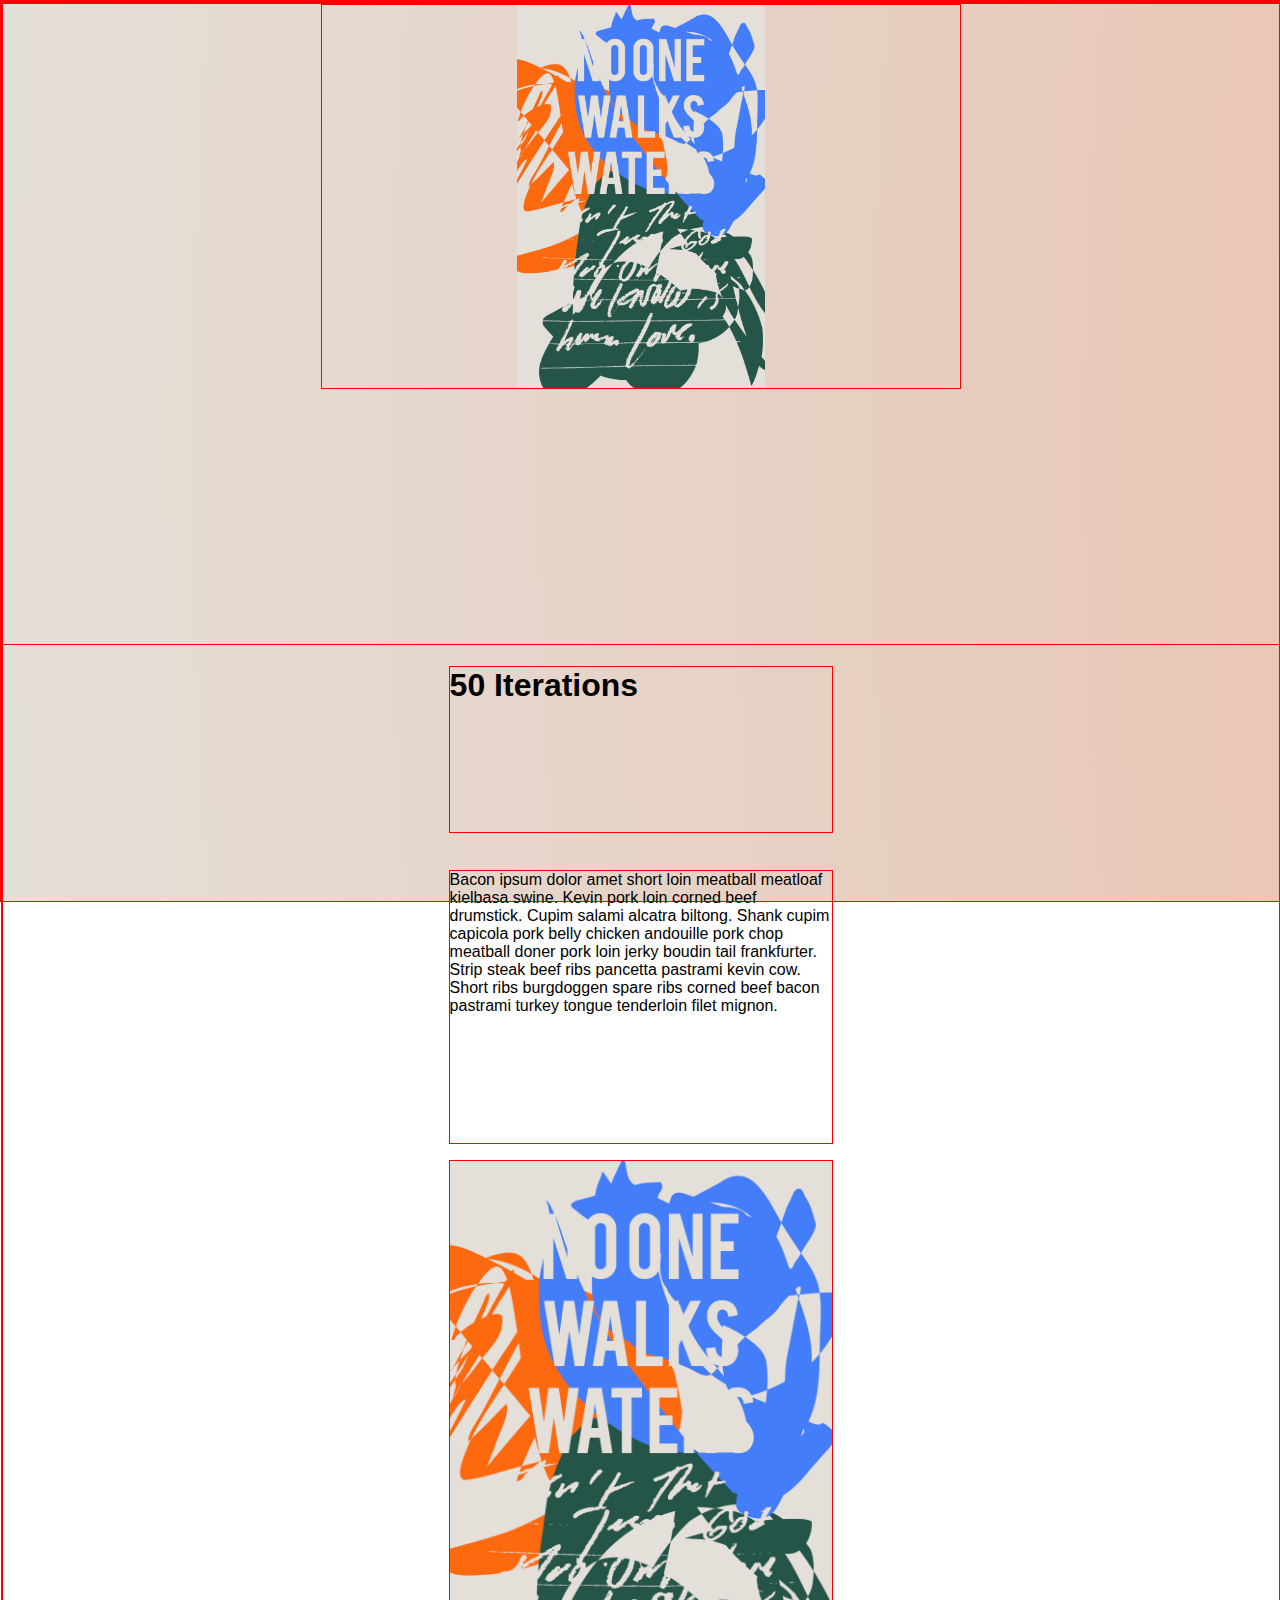
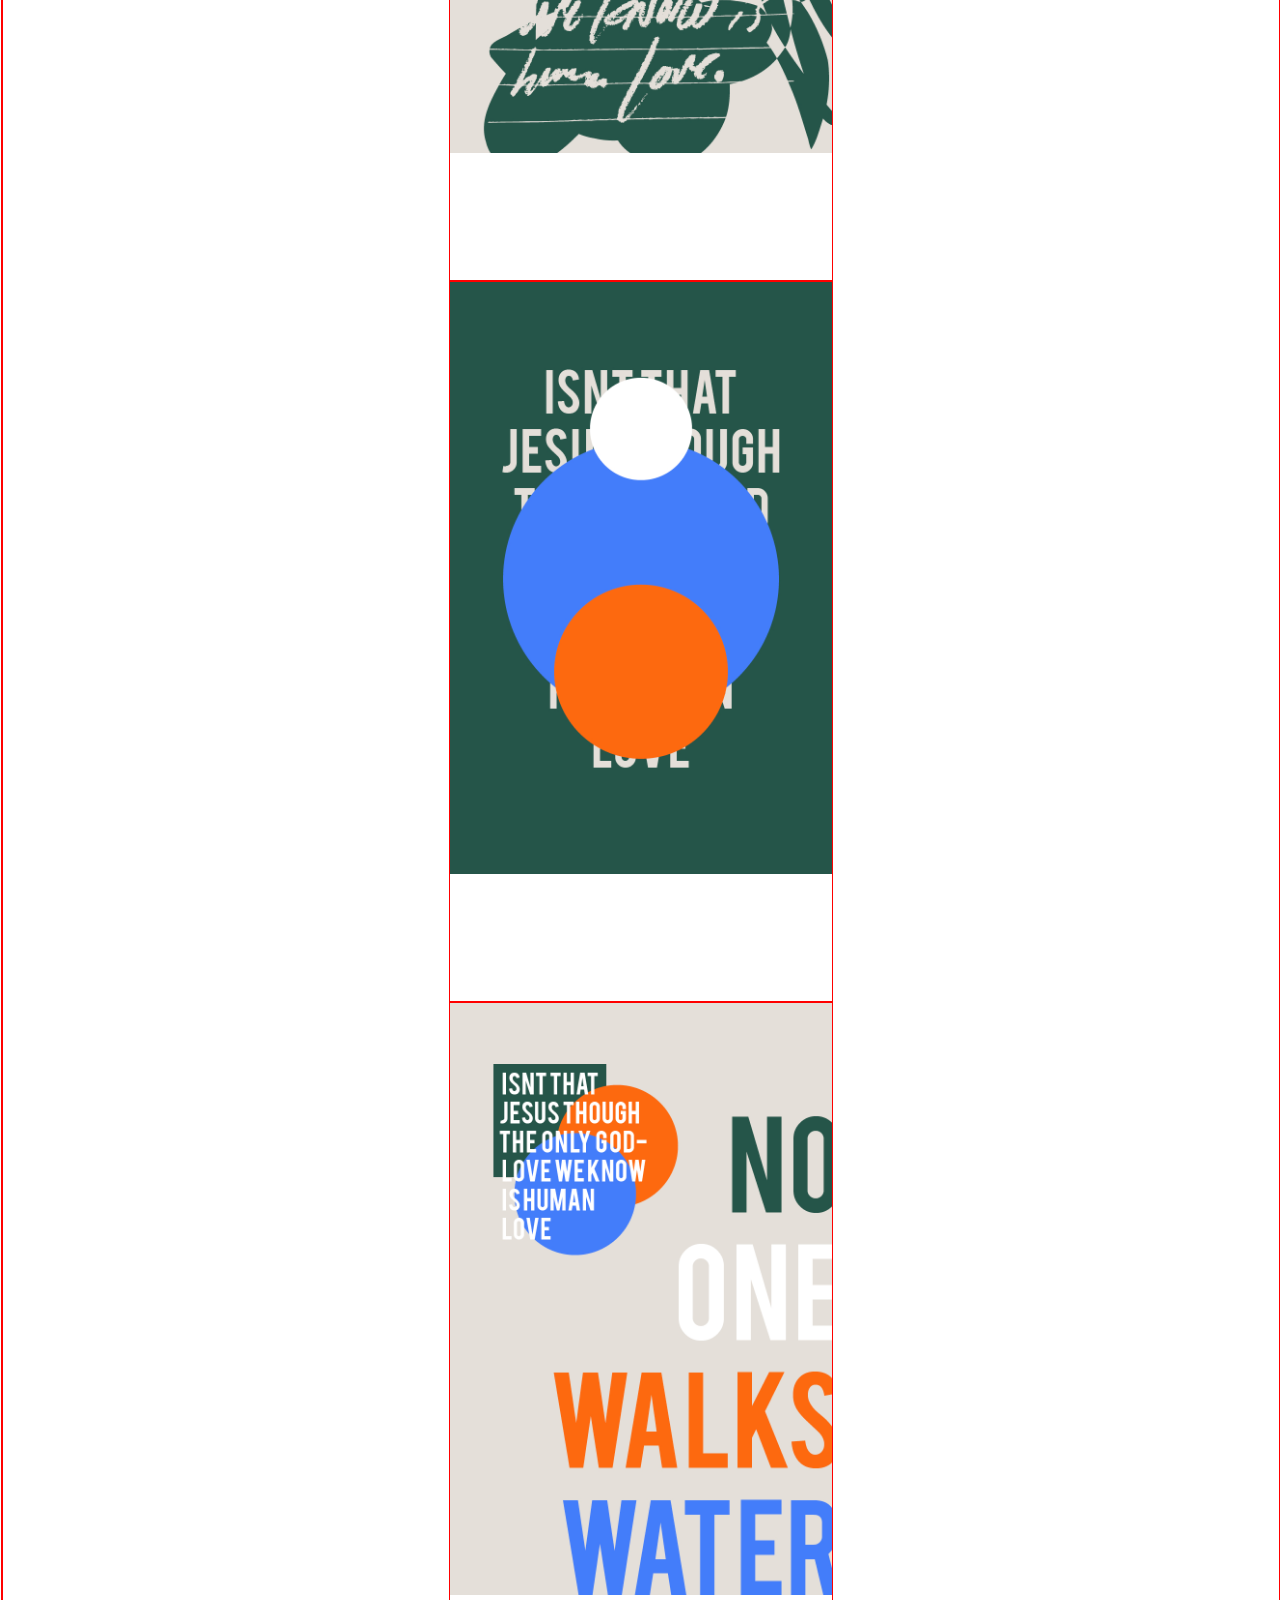
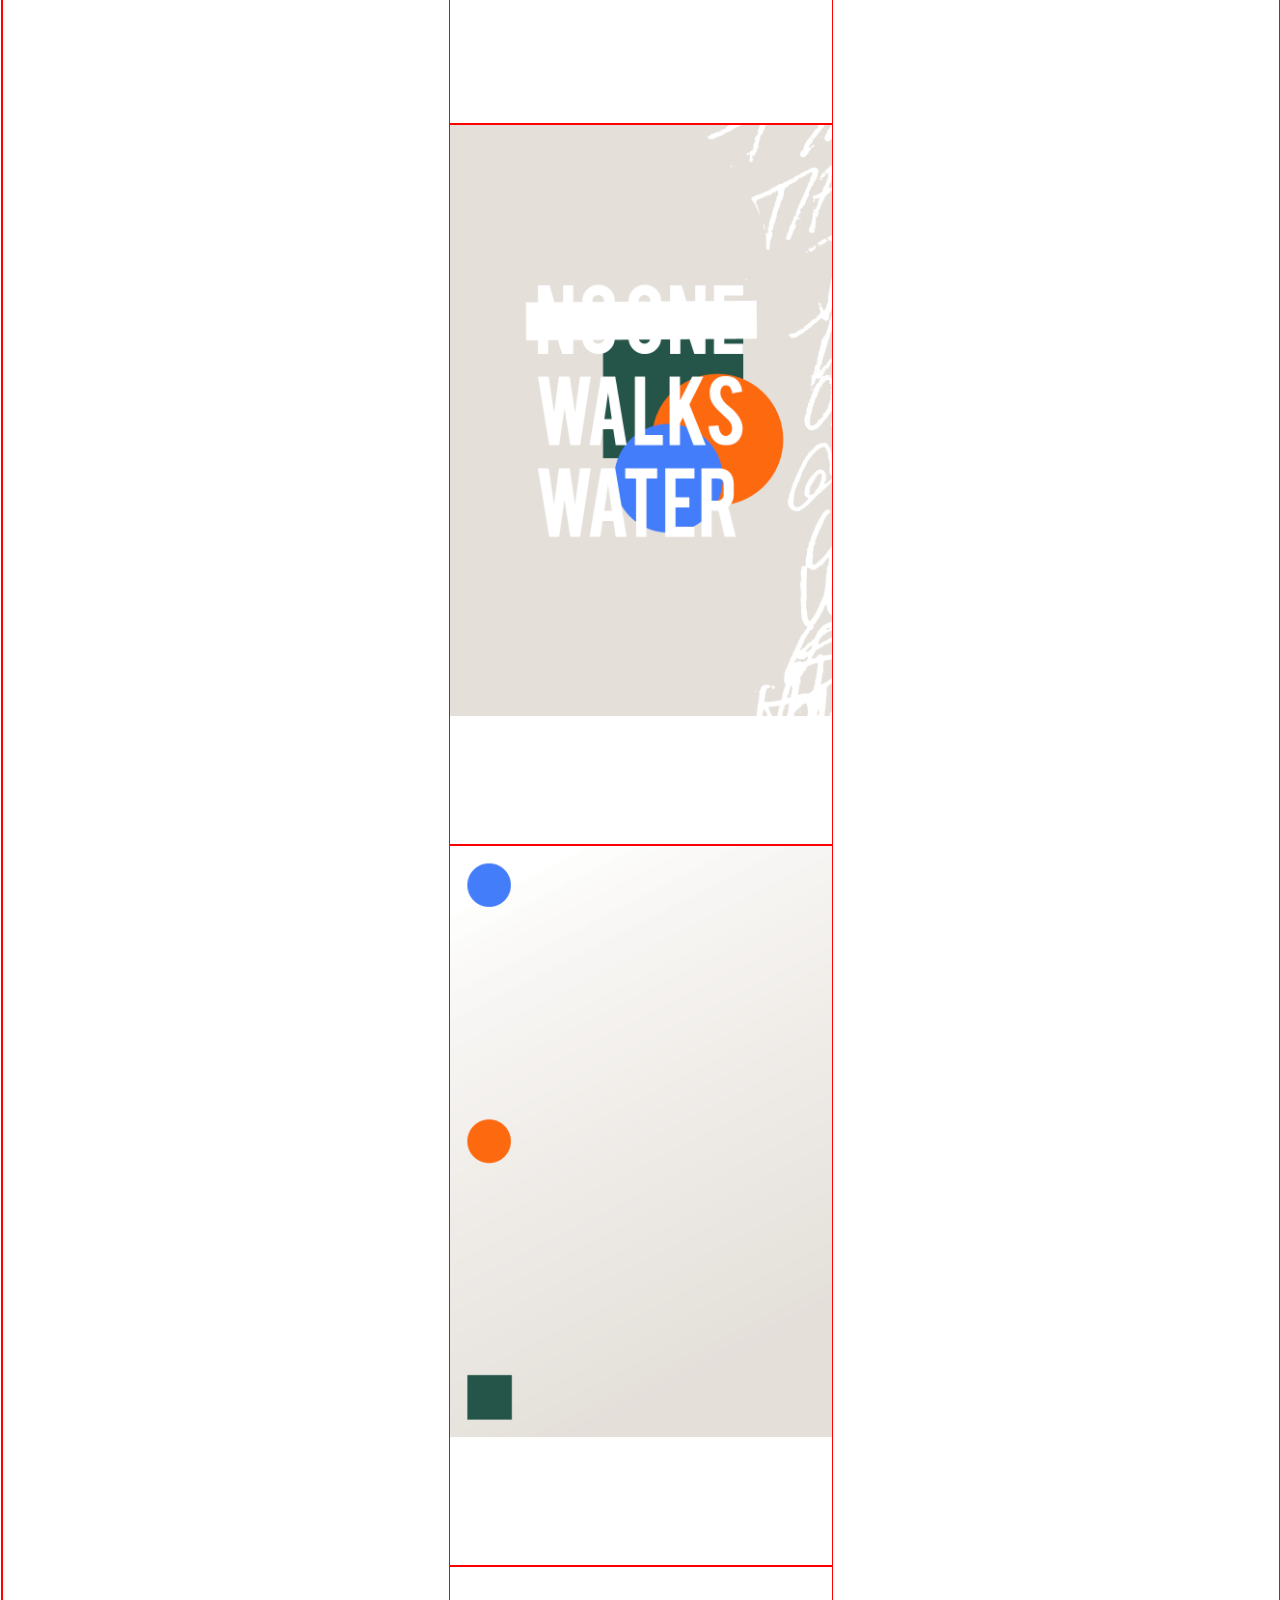
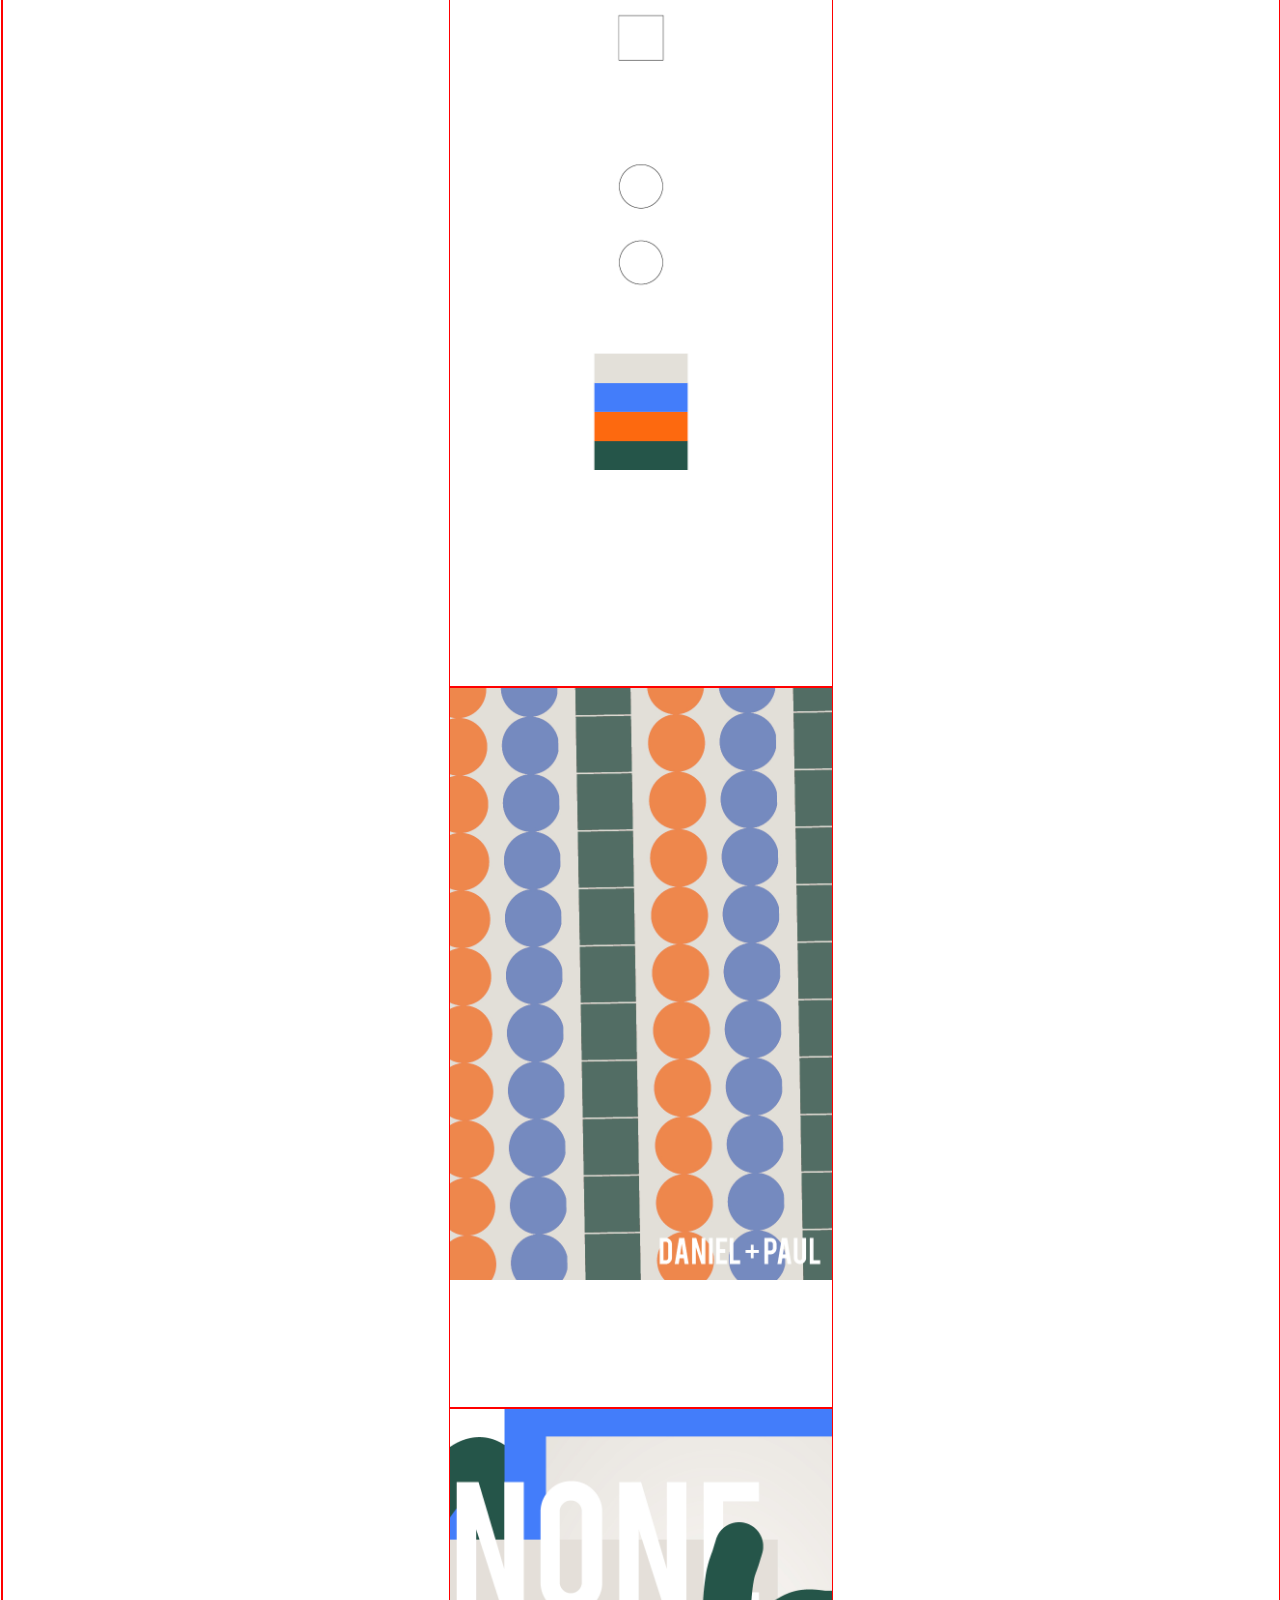
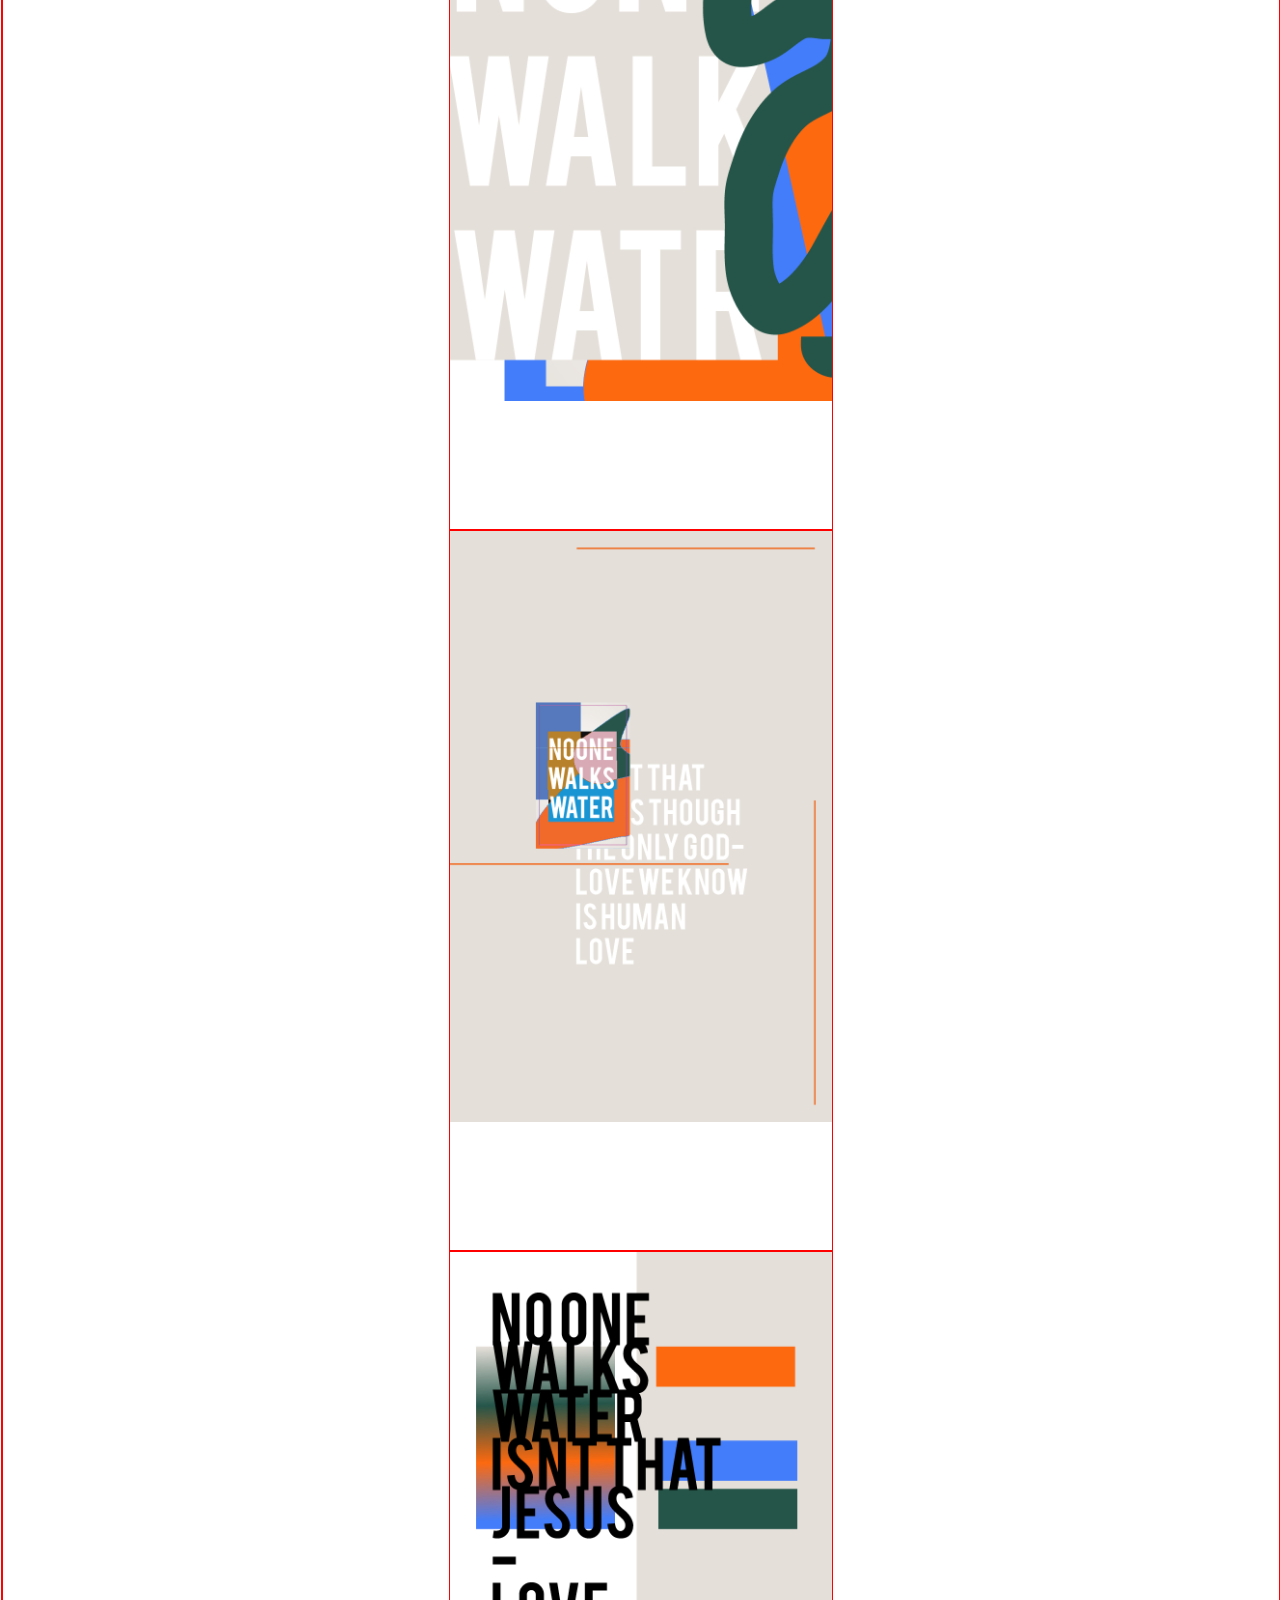
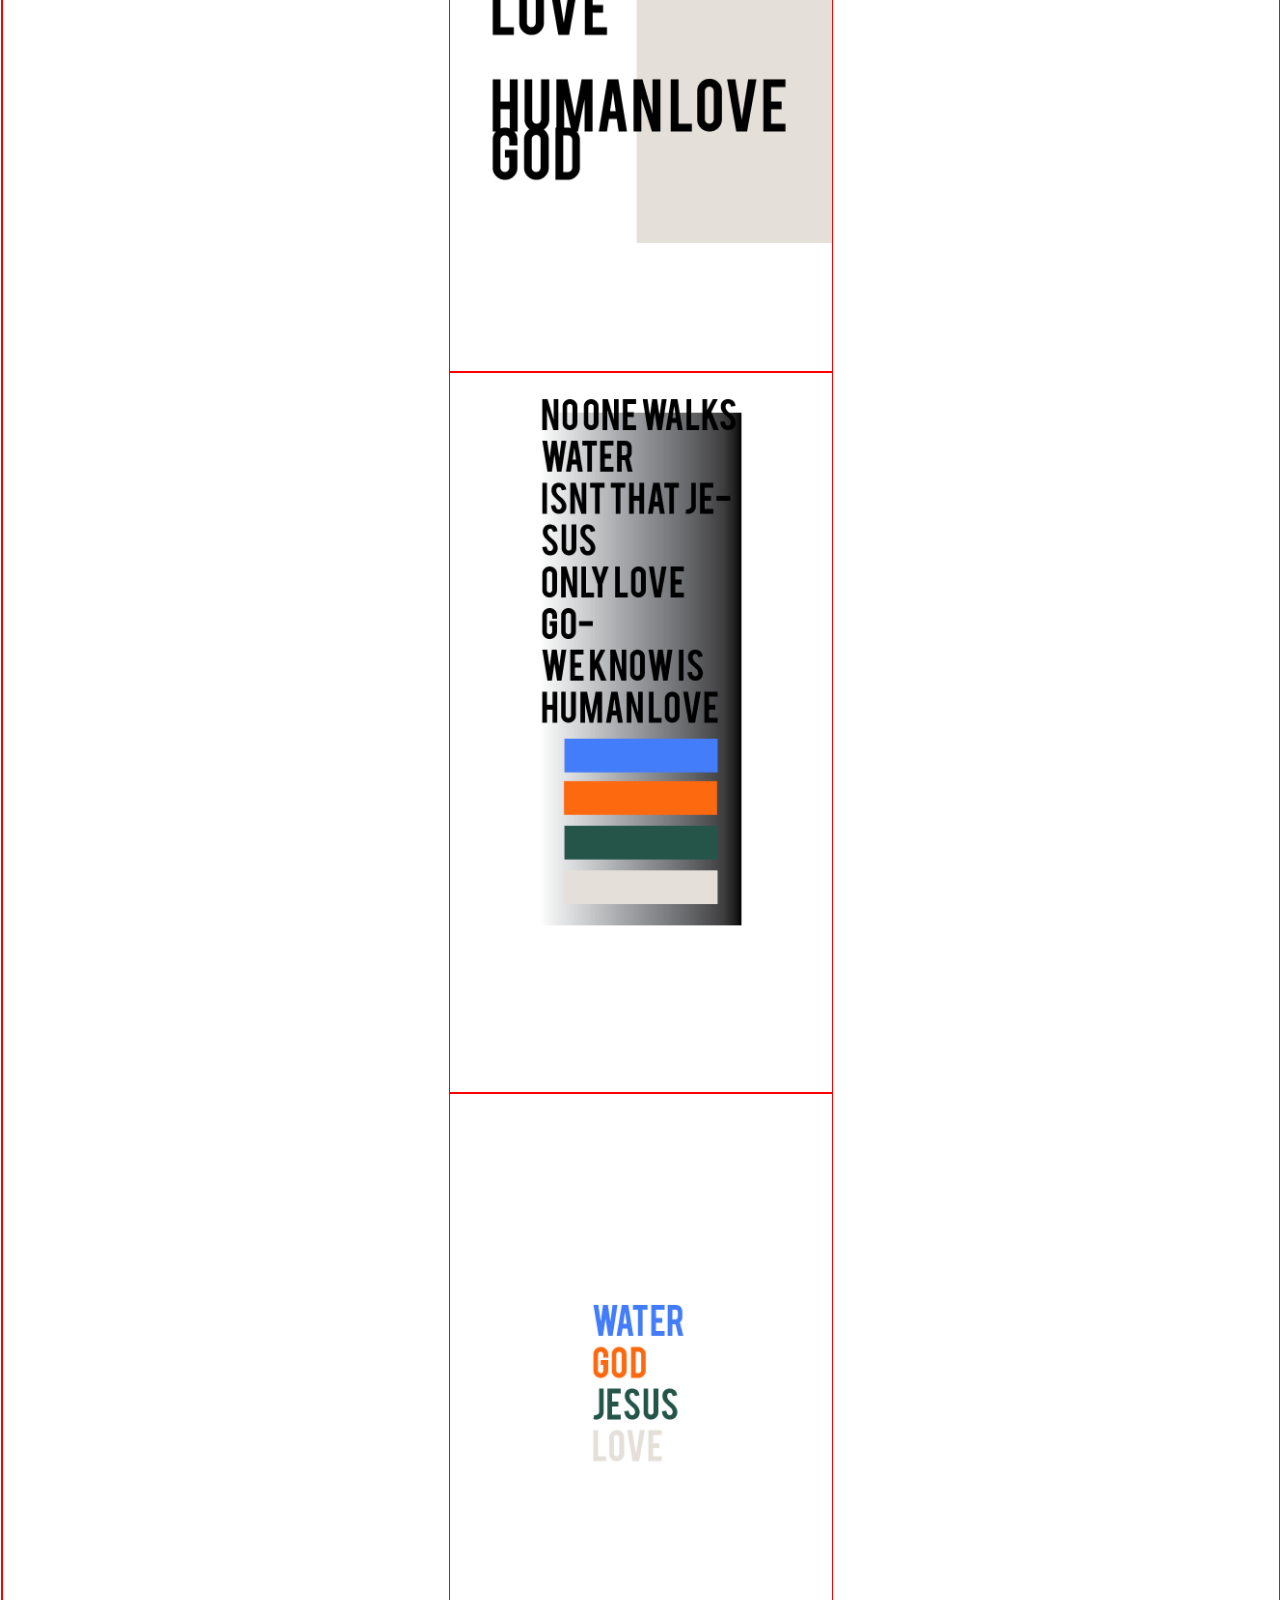
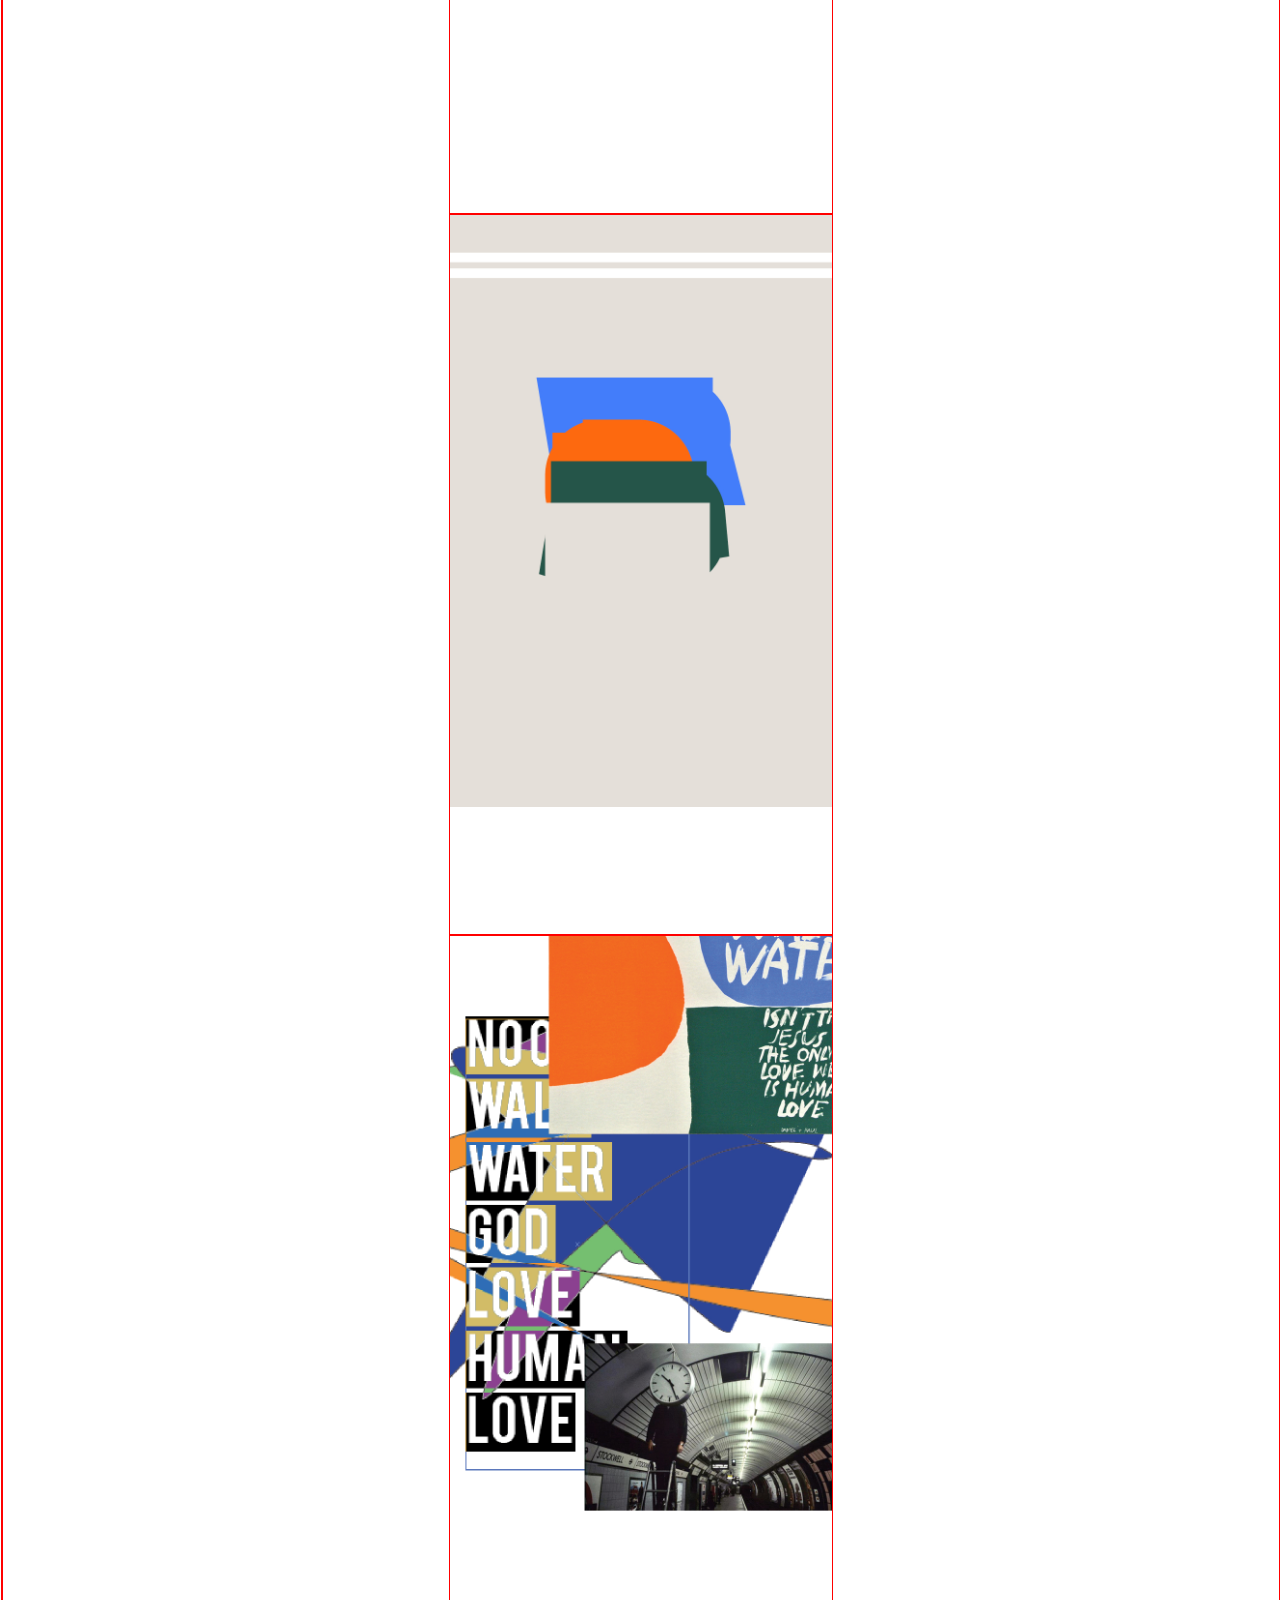
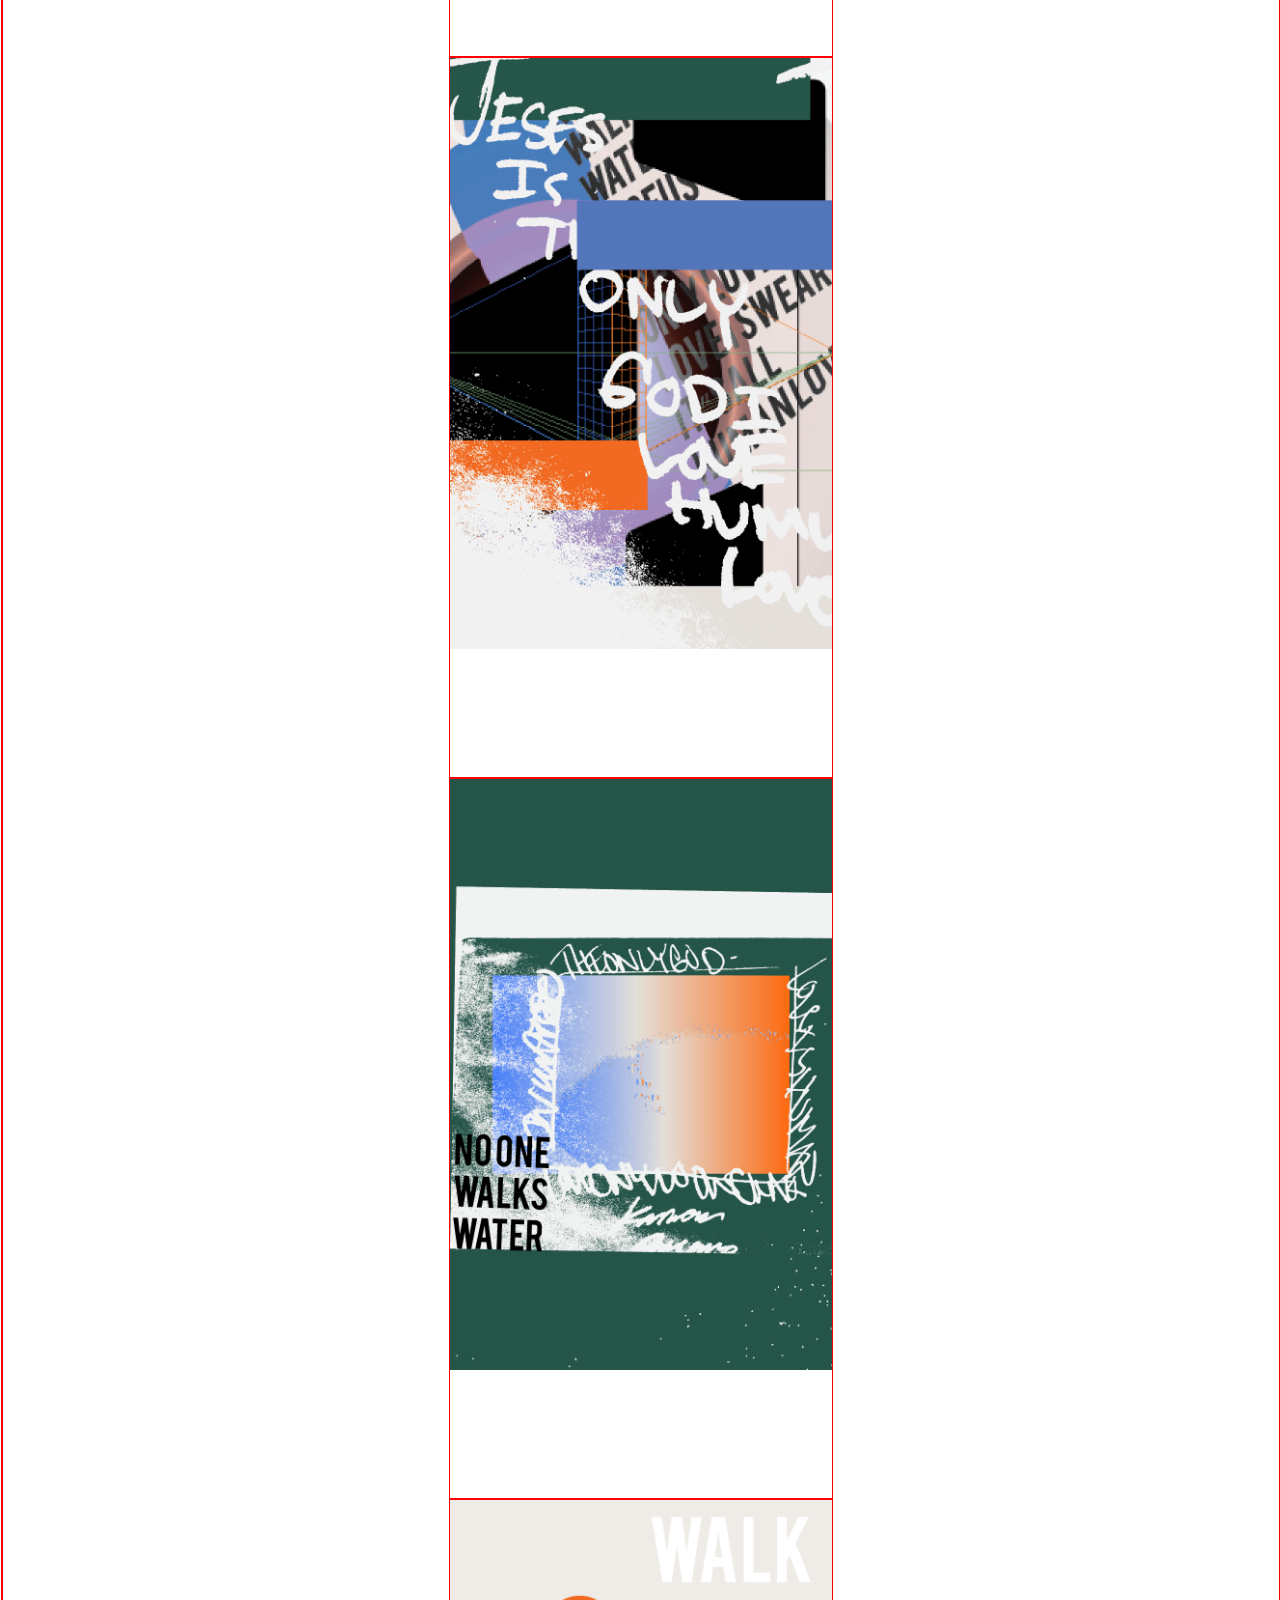
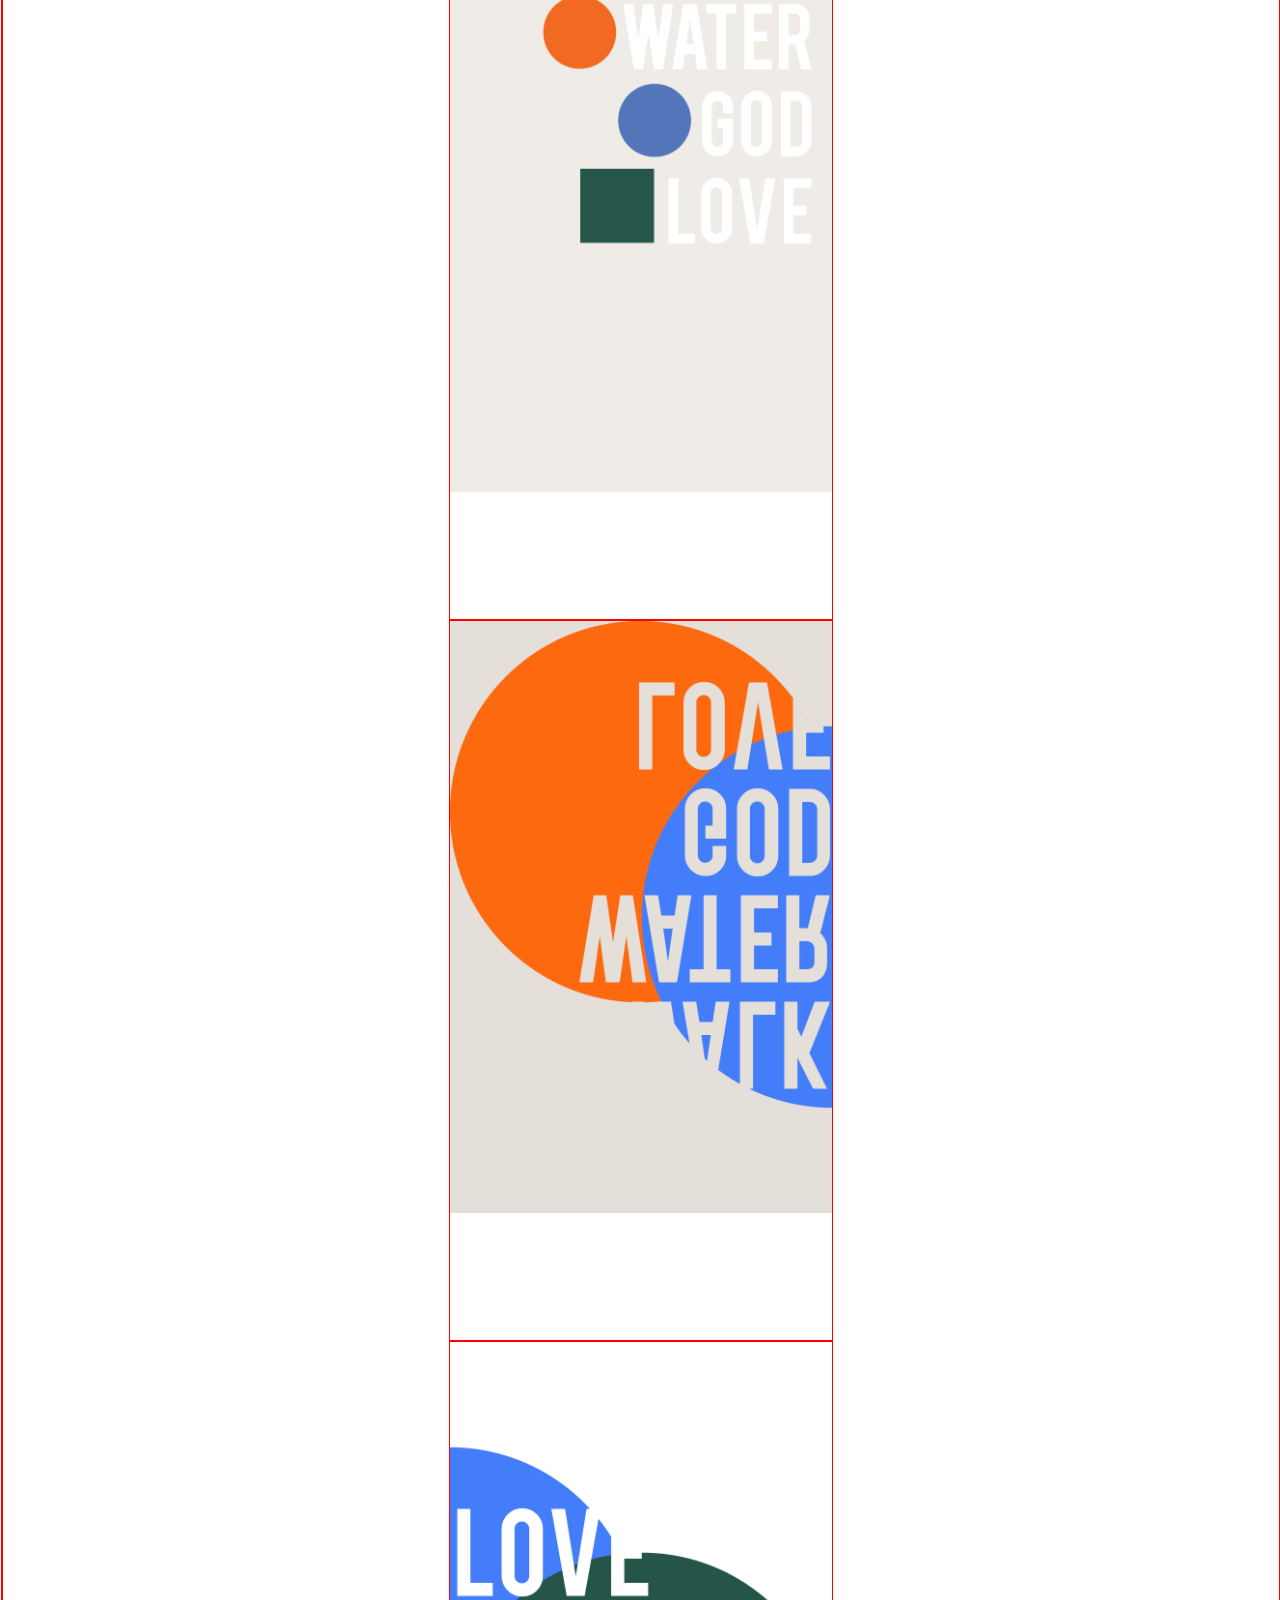
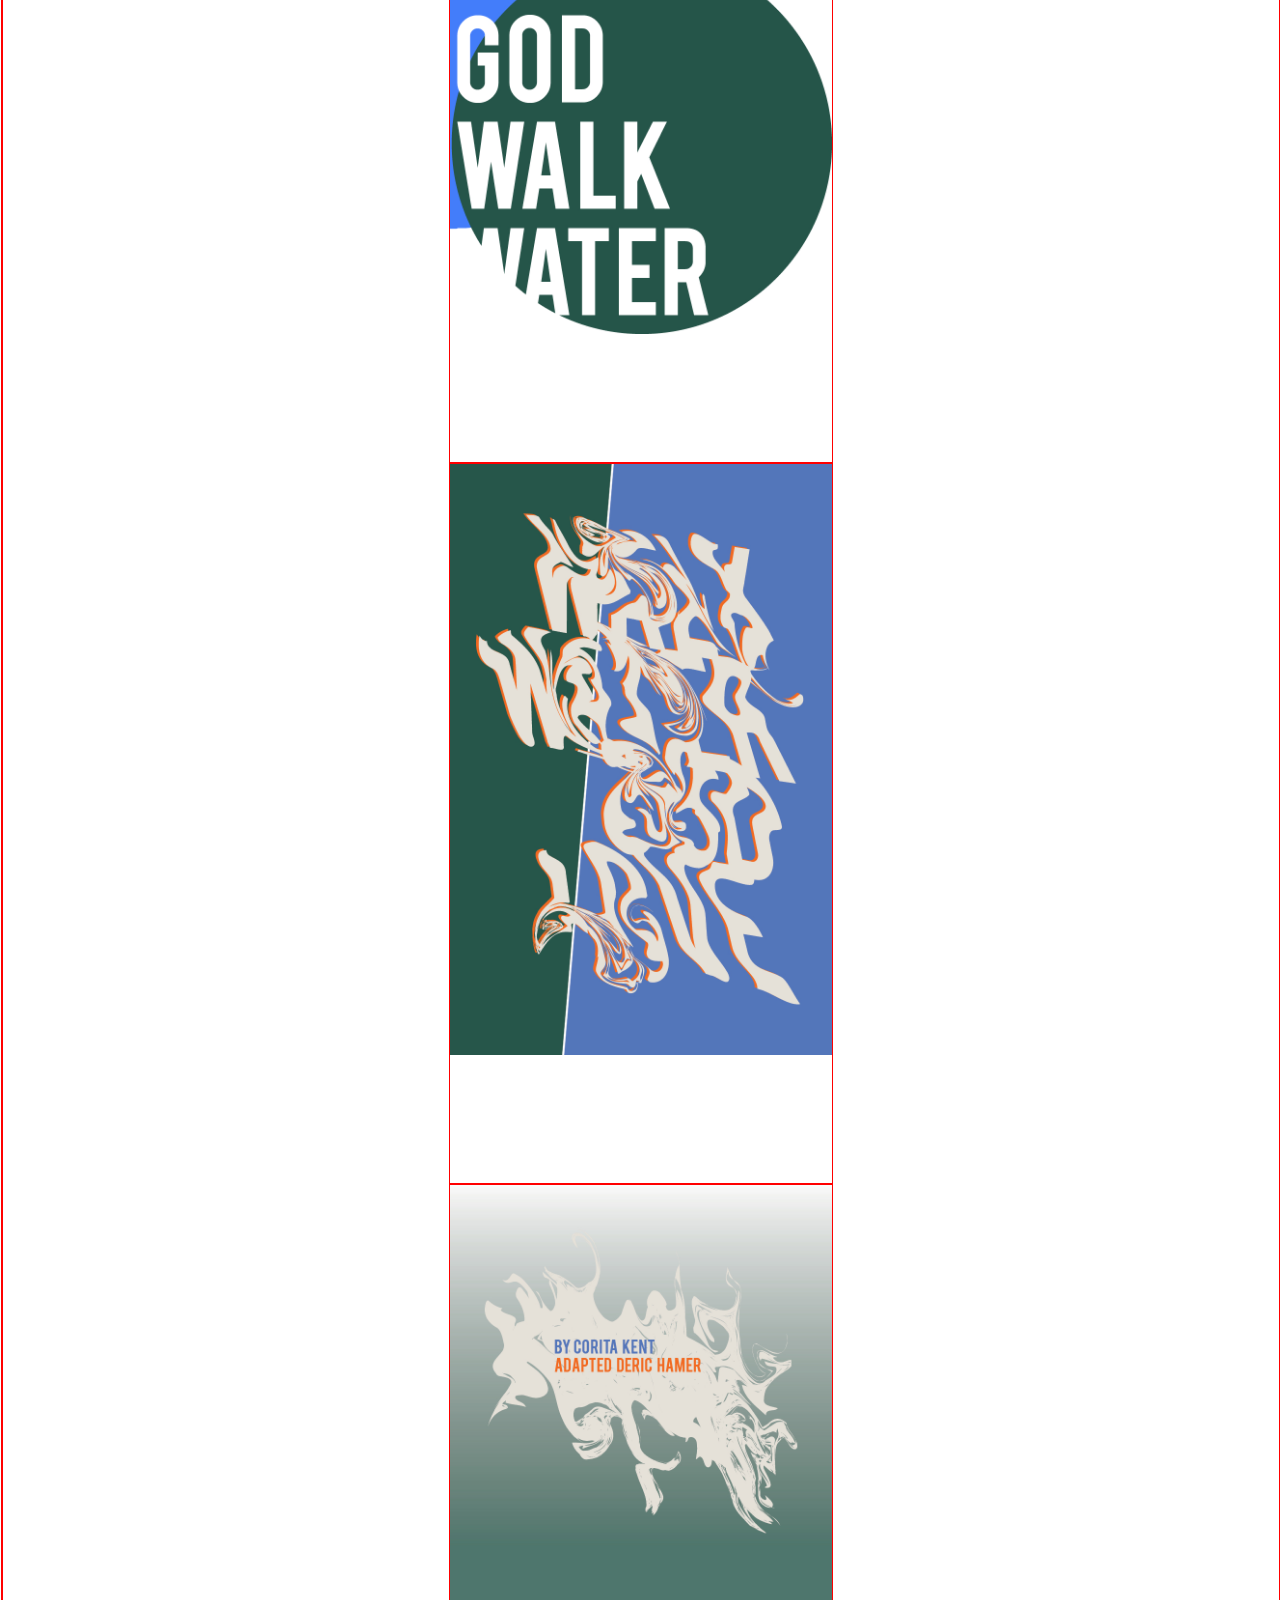
==== 50.html @ 9c858817 "Initial Code" ====
<!DOCTYPE html>
<html>
  <head>
    <meta charset="utf-8">
    <link rel="stylesheet" type="text/css" href="50.css">
    <title>50 Iterations</title>
    <style>
      * { border: 1px solid red; }
    </style>
  </head>
  <body>

    <div id="flex-container">

      <div id="divdivID">
        <div class="flex-item" id="divID"></div>
      </div>

      <h1 class="flex-item"> 50 Iterations </h1>

      <p class="flex-item">
        Bacon ipsum dolor amet short loin meatball meatloaf kielbasa swine.
        Kevin pork loin corned beef drumstick. Cupim salami alcatra biltong.
        Shank cupim capicola pork belly chicken andouille pork chop meatball doner pork loin jerky boudin tail frankfurter.
        Strip steak beef ribs pancetta pastrami kevin cow.
        Short ribs burgdoggen spare ribs corned beef bacon pastrami turkey tongue tenderloin filet mignon.
      </p>

      <img class="flex-item" src="1.jpg">
      <img class="flex-item" src="2.jpg">
      <img class="flex-item" src="3.jpg">
      <img class="flex-item" src="5.jpg">
      <img class="flex-item" src="6.jpg">
      <img class="flex-item" src="7.jpg">
      <img class="flex-item" src="8.jpg">
      <img class="flex-item" src="9.jpg">
      <img class="flex-item" src="10.jpg">
      <img class="flex-item" src="11.jpg">
      <img class="flex-item" src="12.jpg">
      <img class="flex-item" src="13.jpg">
      <img class="flex-item" src="14.jpg">
      <img class="flex-item" src="15.jpg">
      <img class="flex-item" src="16.jpg">
      <img class="flex-item" src="17.jpg">
      <img class="flex-item" src="18.jpg">
      <img class="flex-item" src="19.jpg">
      <img class="flex-item" src="20.jpg">
      <img class="flex-item" src="21.jpg">
      <img class="flex-item" src="22.jpg">
      <img class="flex-item" src="23.jpg">
      <img class="flex-item" src="24.jpg">
      <img class="flex-item" src="25.jpg">
      <img class="flex-item" src="26.jpg">
      <img class="flex-item" src="27.jpg">
      <img class="flex-item" src="28.jpg">
      <img class="flex-item" src="29.jpg">
      <img class="flex-item" src="30.jpg">
      <img class="flex-item" src="31.jpg">
      <img class="flex-item" src="32.jpg">
      <img class="flex-item" src="33.jpg">
      <img class="flex-item" src="34.jpg">
      <img class="flex-item" src="35.jpg">
      <img class="flex-item" src="36.jpg">
      <img class="flex-item" src="37.jpg">
      <img class="flex-item" src="38.jpg">
      <img class="flex-item" src="39.jpg">
      <img class="flex-item" src="40.jpg">
      <img class="flex-item" src="41.jpg">
      <img class="flex-item" src="42.jpg">
      <img class="flex-item" src="43.jpg">
      <img class="flex-item" src="44.jpg">
      <img class="flex-item" src="45.jpg">
      <img class="flex-item" src="46.jpg">
      <img class="flex-item" src="47.jpg">
      <img class="flex-item" src="48.jpg">
      <img class="flex-item" src="49.jpg">
      <img class="flex-item" src="50.jpg">

    </div>

    <script type="text/javascript">
    var imgCount = 3;
        var dir = 'images/';
        var randomCount = Math.round(Math.random() * (imgCount - 1)) + 1;
        var images = new Array
                images[1] = "1.jpg",
                images[2] = "2.jpg",
                images[3] = "3.jpg",
        document.getElementById("divID").style.backgroundImage = "url(" + images[randomCount] + ")";
    </script>

    <!-- <div id="back-top">
    <img id="image" src="1.jpg">
    <img id="image" src="2.jpg">
    <img id="image" src="3.jpg">
    <img id="image" src="5.jpg">
    <img id="image" src="6.jpg">
    <img id="image" src="7.jpg">
    <img id="image" src="8.jpg">
    <img id="image" src="9.jpg">
    <img id="image" src="10.jpg">
    <img id="image" src="11.jpg">
    <img id="image" src="12.jpg">
    <img id="image" src="13.jpg">
    <img id="image" src="14.jpg">
    <img id="image" src="15.jpg">
    <img id="image" src="16.jpg">
    <img id="image" src="17.jpg">
    <img id="image" src="18.jpg">
    <img id="image" src="19.jpg">
    <img id="image" src="20.jpg">
    <img id="image" src="21.jpg">
    <img id="image" src="22.jpg">
    <img id="image" src="23.jpg">
    <img id="image" src="24.jpg">
    <img id="image" src="25.jpg">
    <img id="image" src="26.jpg">
    <img id="image" src="27.jpg">
    <img id="image" src="28.jpg">
    <img id="image" src="29.jpg">
    <img id="image" src="30.jpg">
    <img id="image" src="31.jpg">
    <img id="image" src="32.jpg">
    <img id="image" src="33.jpg">
    <img id="image" src="34.jpg">
    <img id="image" src="35.jpg">
    <img id="image" src="36.jpg">
    <img id="image" src="37.jpg">
    <img id="image" src="38.jpg">
    <img id="image" src="39.jpg">
    <img id="image" src="40.jpg">
    <img id="image" src="41.jpg">
    <img id="image" src="42.jpg">
    <img id="image" src="43.jpg">
    <img id="image" src="44.jpg">
    <img id="image" src="45.jpg">
    <img id="image" src="46.jpg">
    <img id="image" src="47.jpg">
    <img id="image" src="48.jpg">
    <img id="image" src="49.jpg">
    <img id="image" src="50.jpg">
    </div> -->

  </body>
---- 50.css ----
body {
  font-family: "Arial","Helvetica",sans-serif;
  margin: 0 auto;
  background: radial-gradient(circle, rgb(251,105,39), rgb(228,223,217));
  background-size: 1000%;
  background-repeat: no-repeat;
}

html {
  width: 100%;
  height: 100%;
}

img {
  max-width: 100%;
}

#flex-container {
  display: flex;
  flex-direction: column;
  justify-content: center;
  align-items: center;
}

.flex-item {
  display: block;
  width:30%;
  height:30%;
  padding-bottom: 10%;
}

#divdivID {
  width: 100%;
  height: 100%;
  padding: 0 0 20% 0;
  background: url("corita.gif");
  background-size: contain;
  background-repeat: repeat;
}

#divID {
  display: block;
  width: 50%;
  padding: 30% 0 0 0;
  margin: 0 auto;
  background-repeat: no-repeat;
  background-position: center;
  background-size: contain;
  margin: 0 auto;
}

h1 {
  font-weight: bold;
}

/*
#image {
  display: block;
  max-width:30%;
  max-height:30%;
  margin-top: 2%;
  margin-bottom: -2%;
  margin-left: auto;
  margin-right: auto;
  padding-bottom: 10%;
  box-shadow: 5px 5px #000000;
}

img {
  max-width:20%;
  max-height:20%;
  margin-top: 2%;
  margin-bottom: -2%;
  margin-left: auto;
  margin-right: auto;
  padding-bottom: 10%;
}
*/
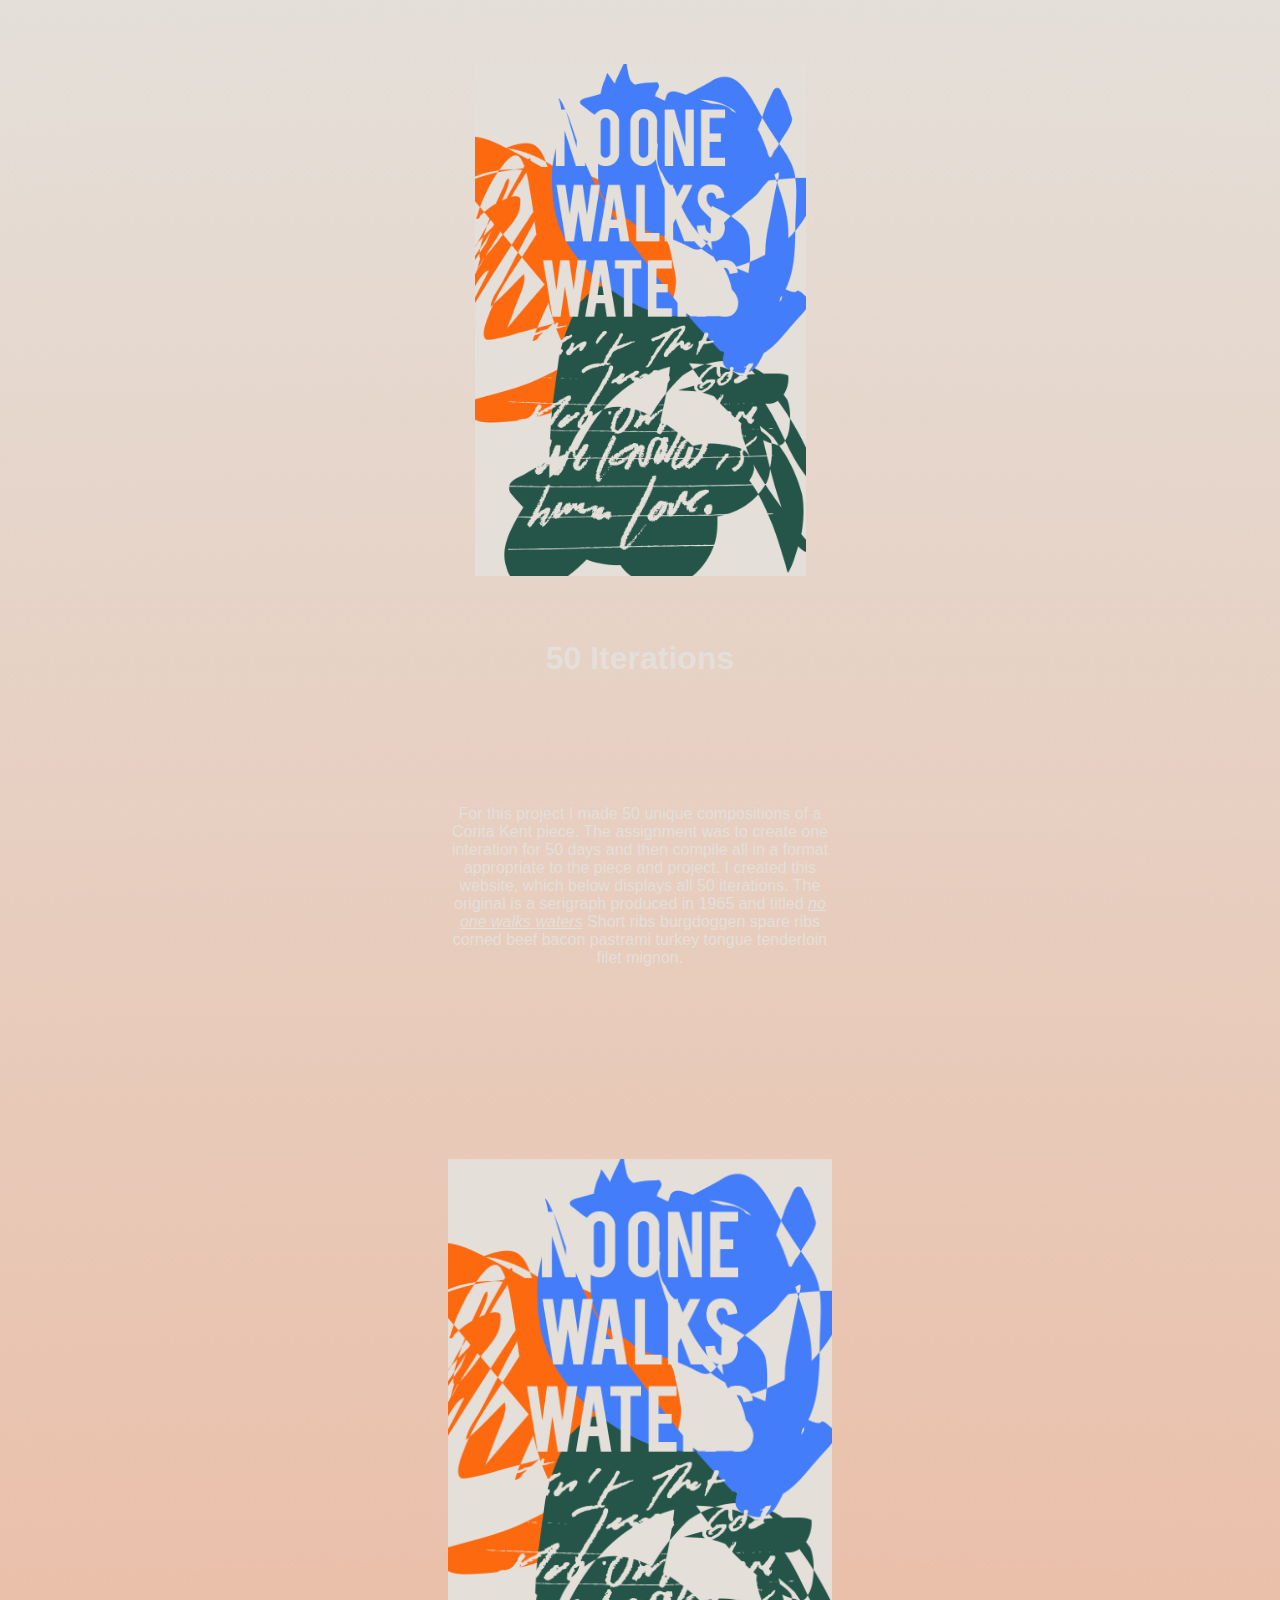
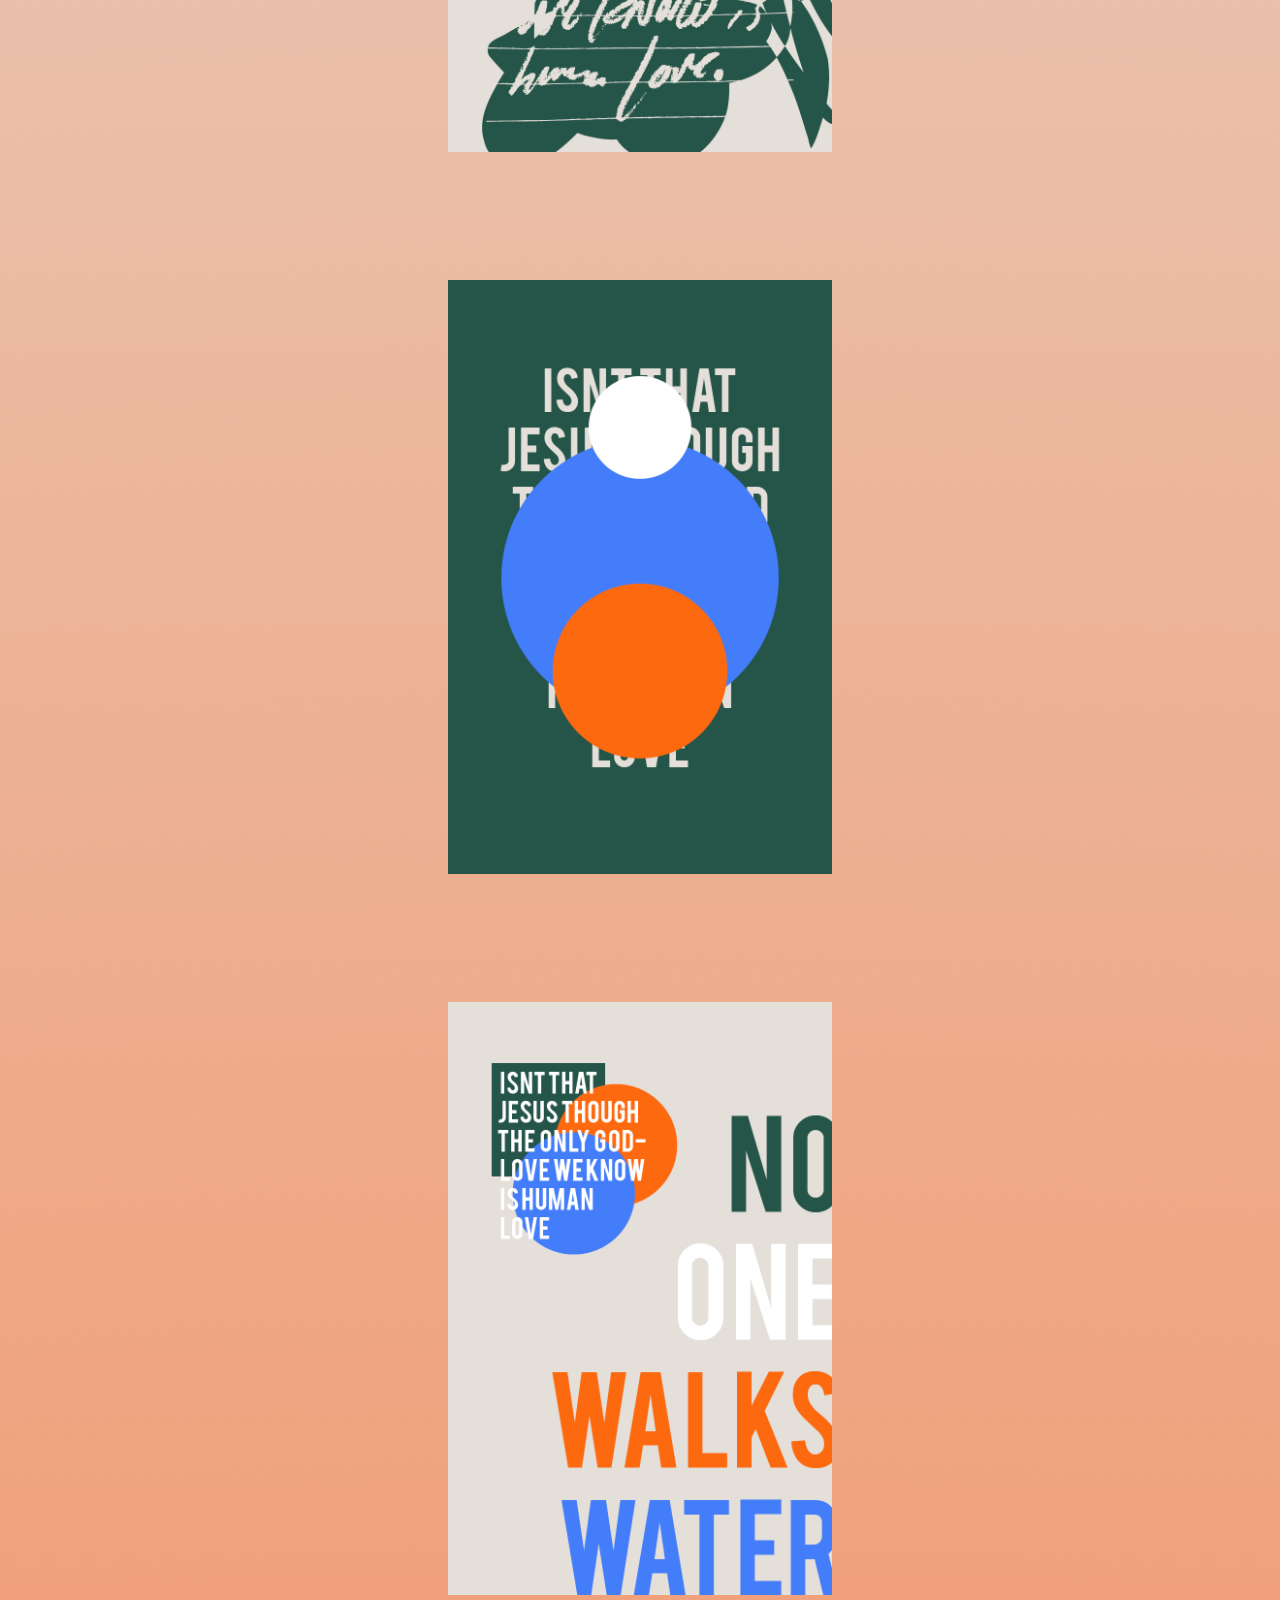
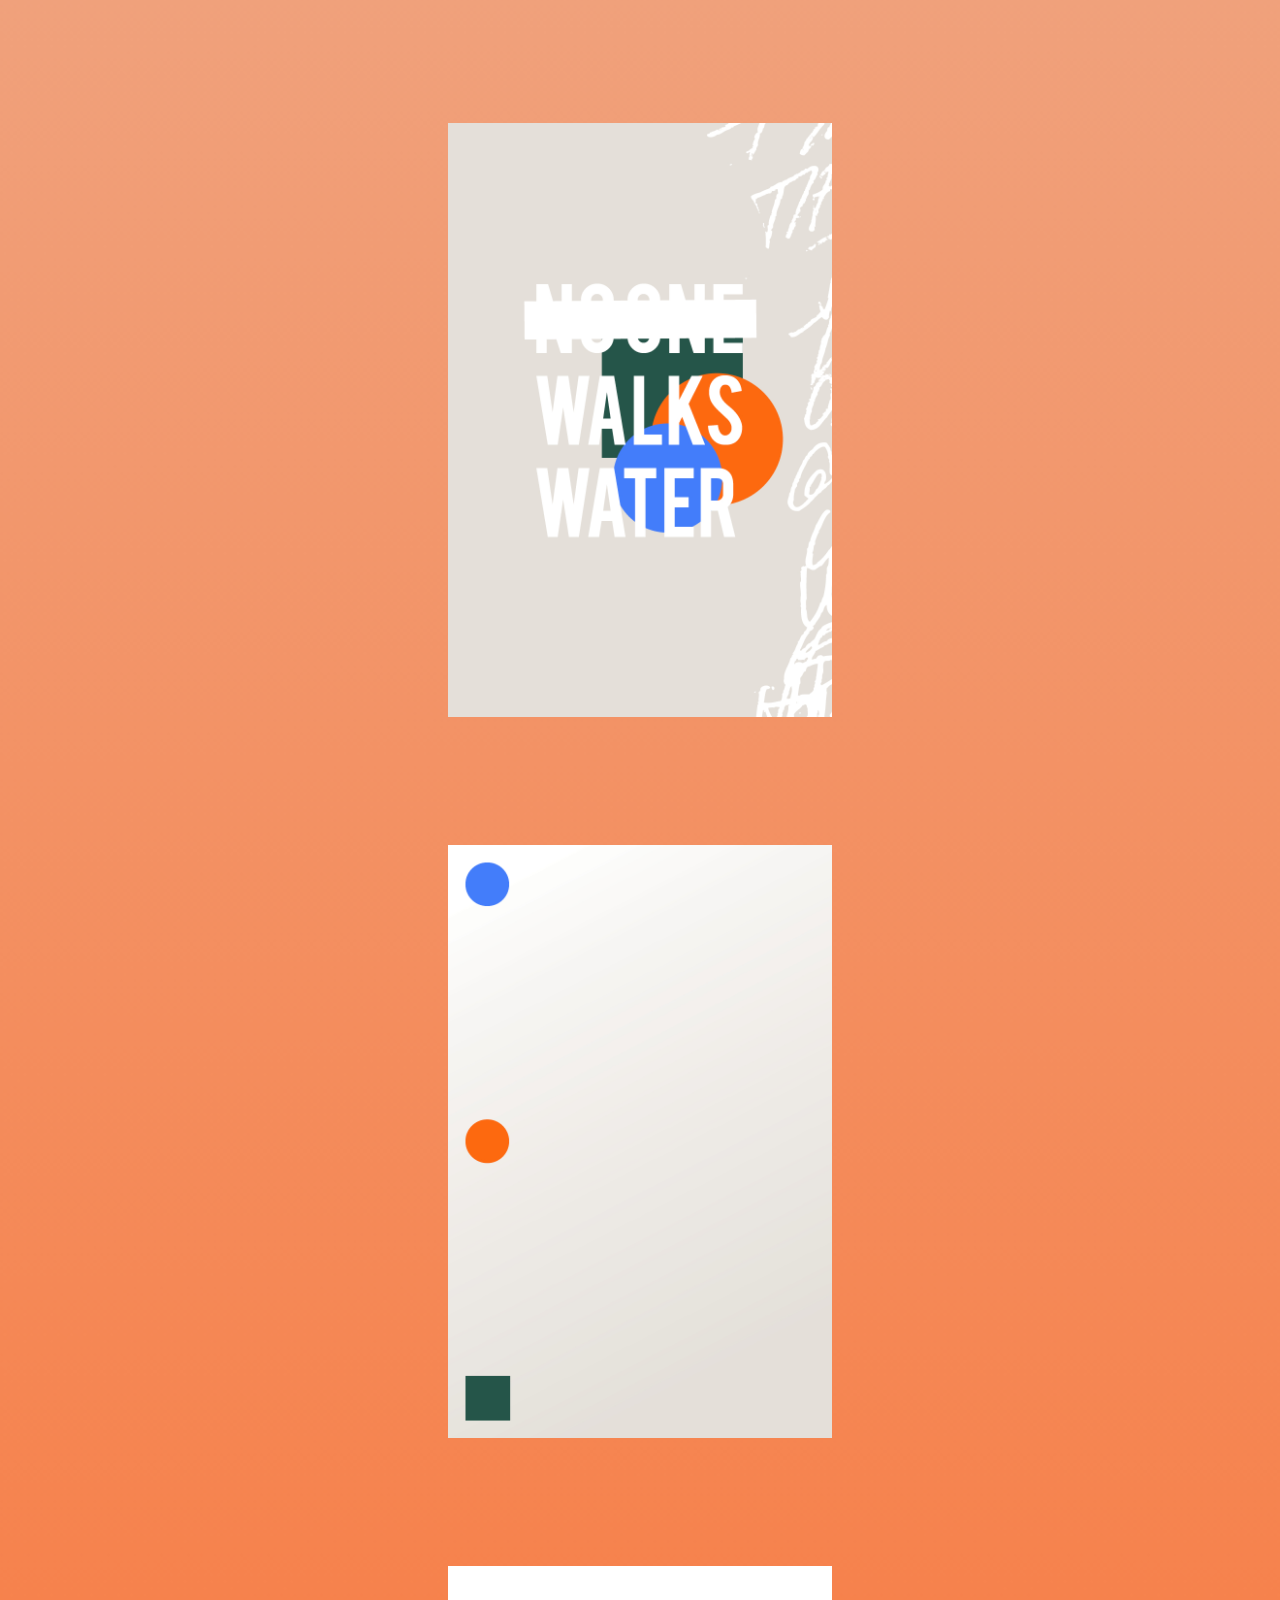
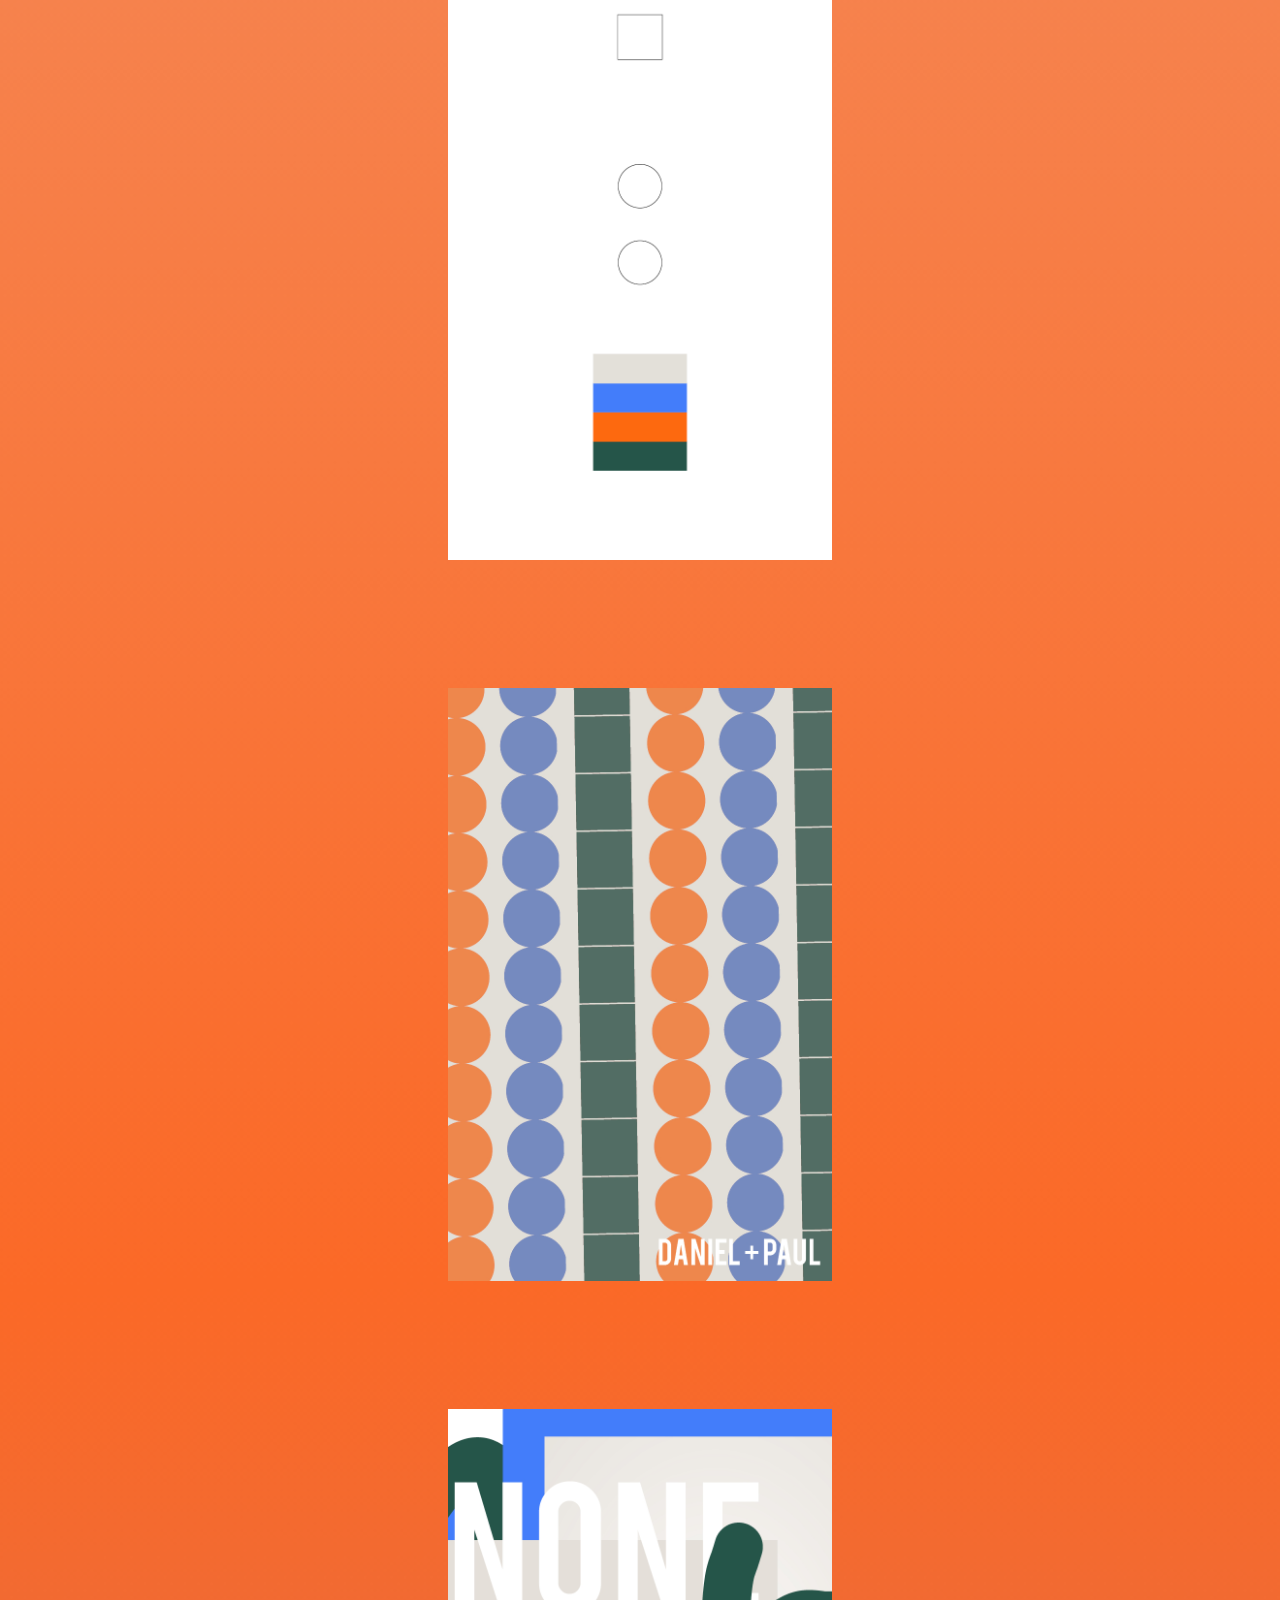
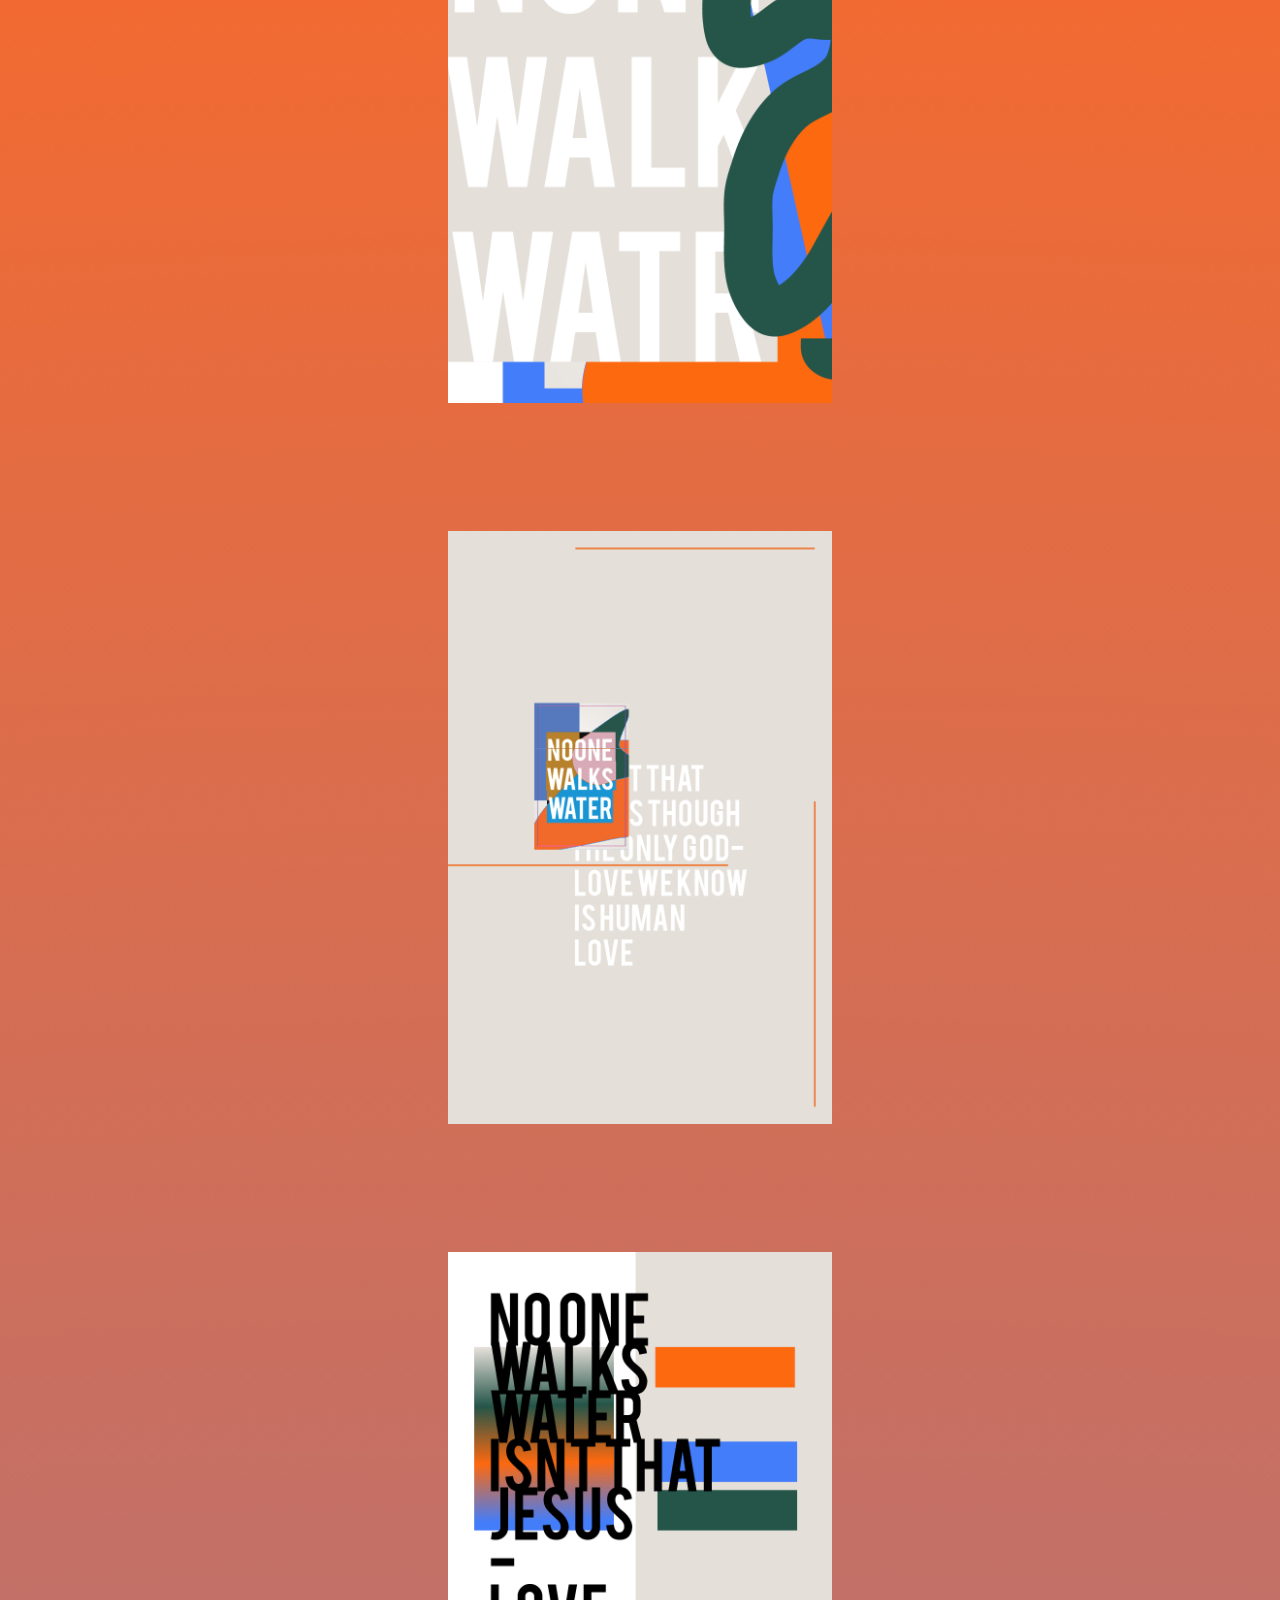
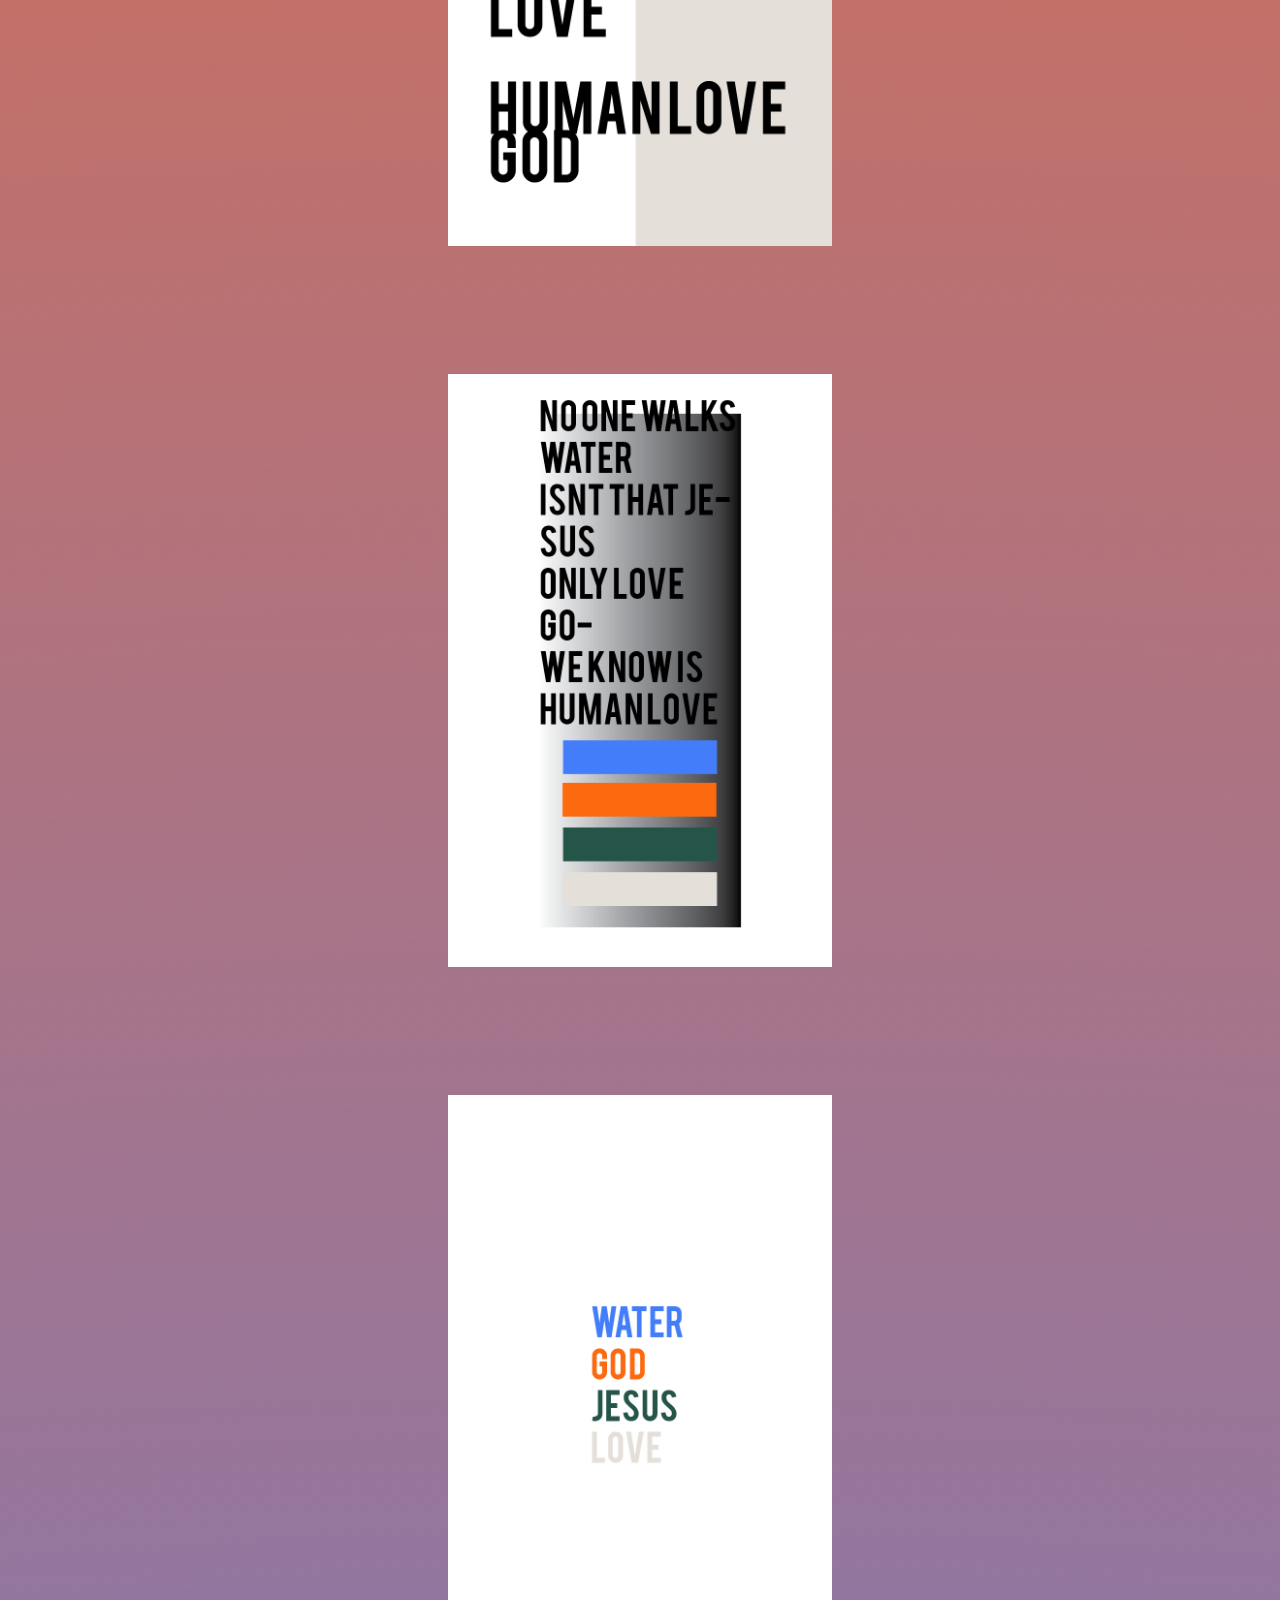
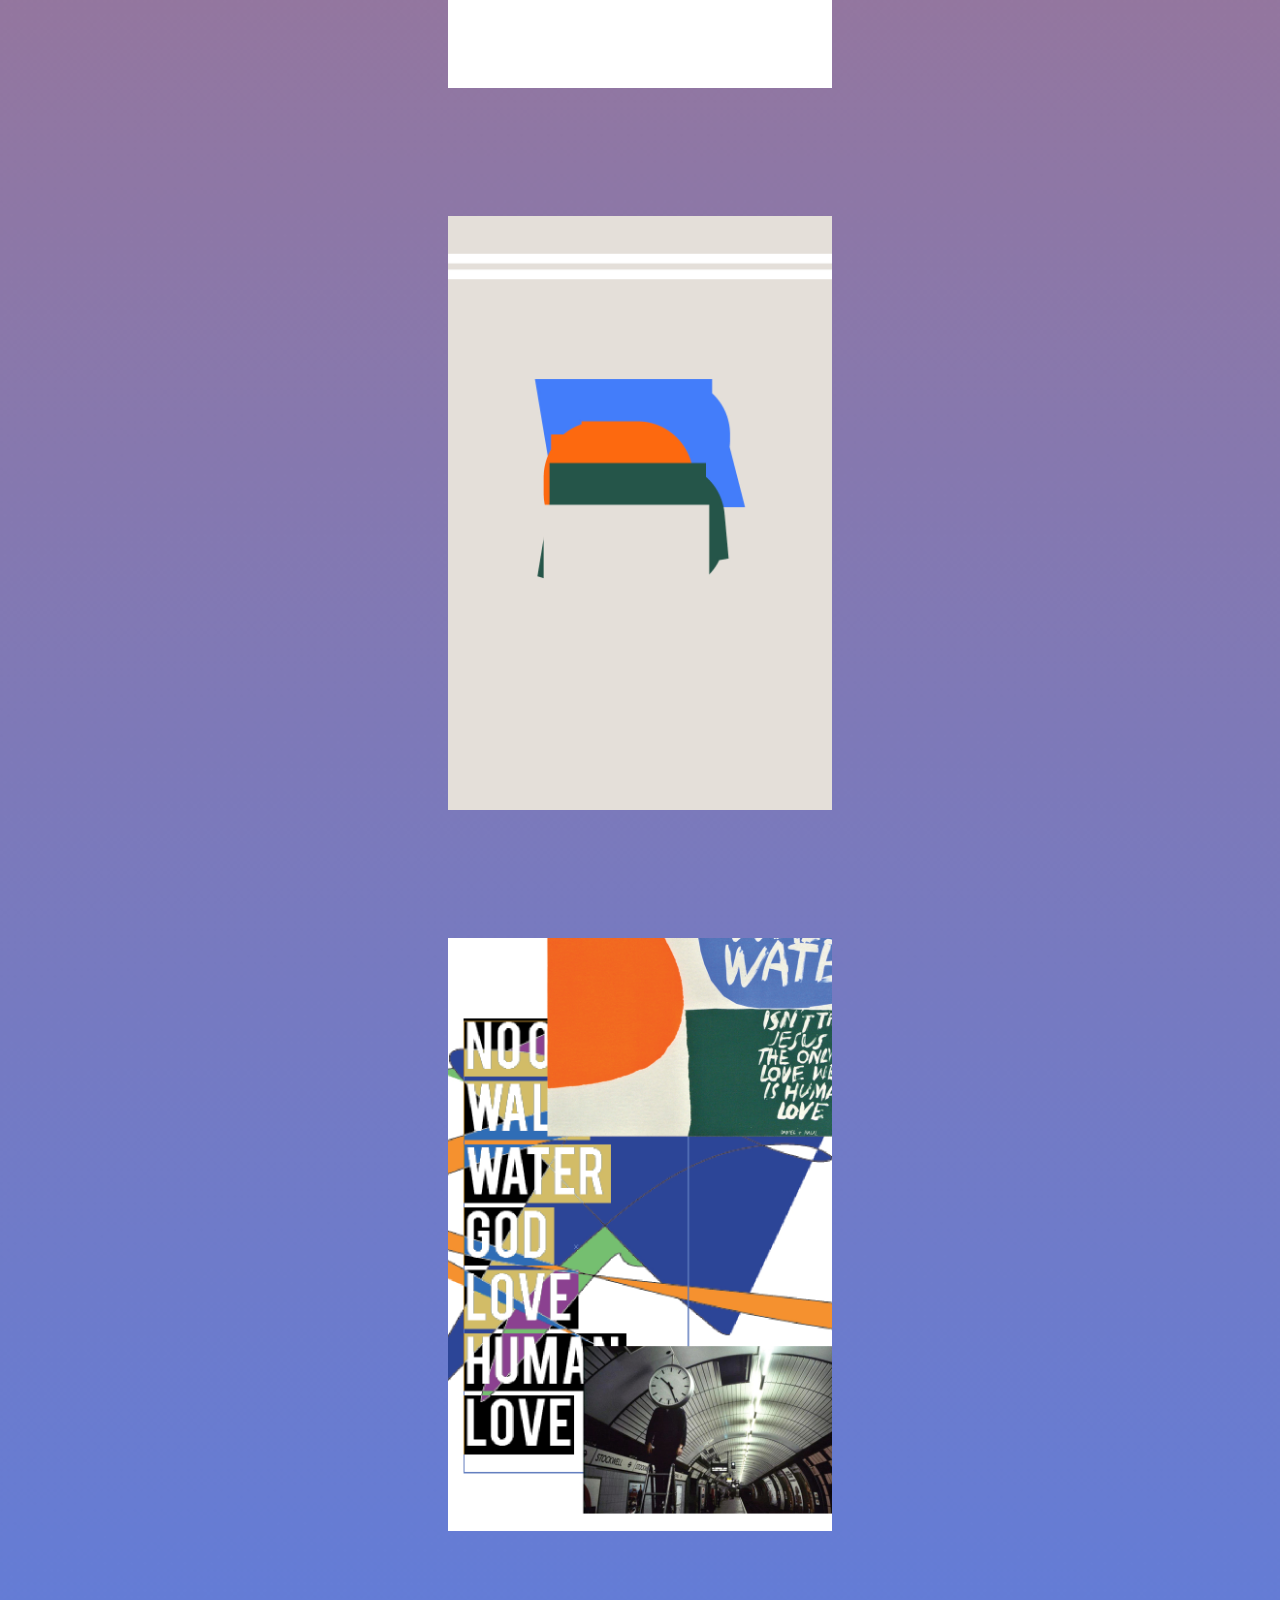
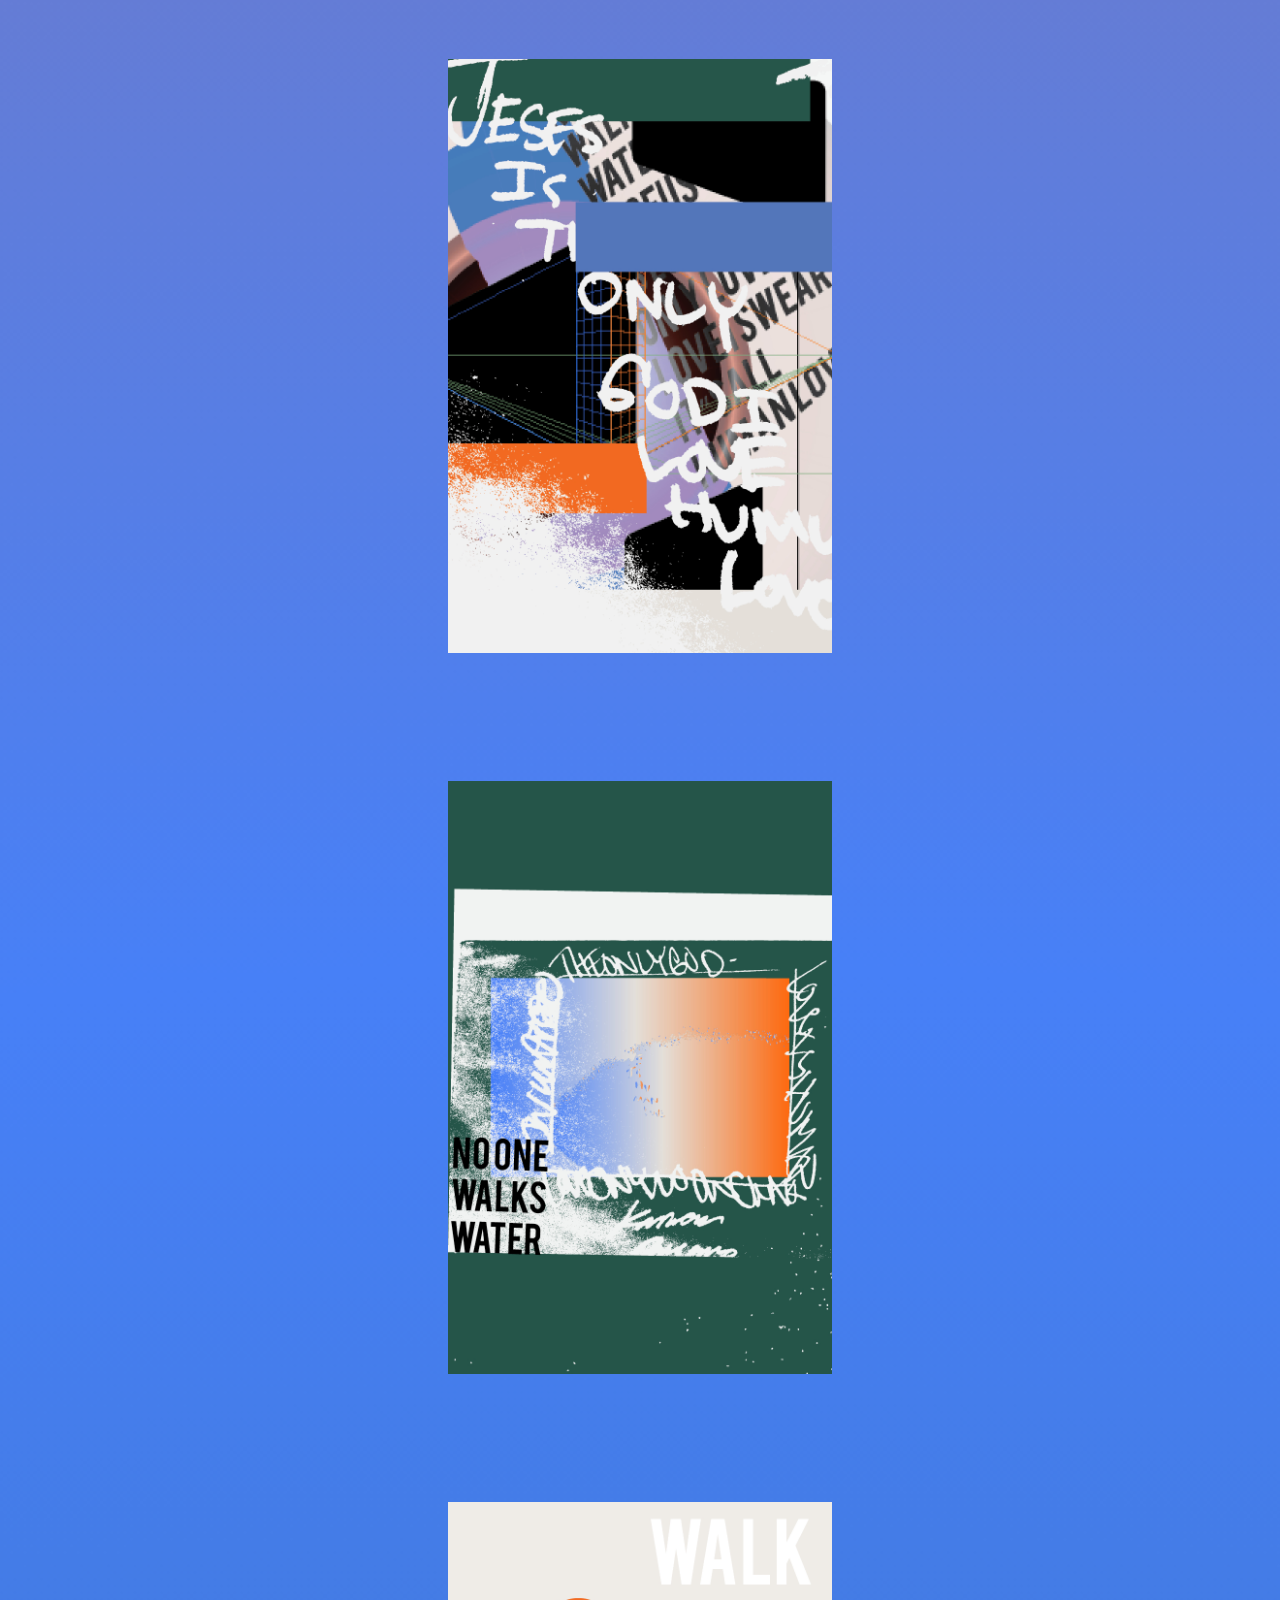
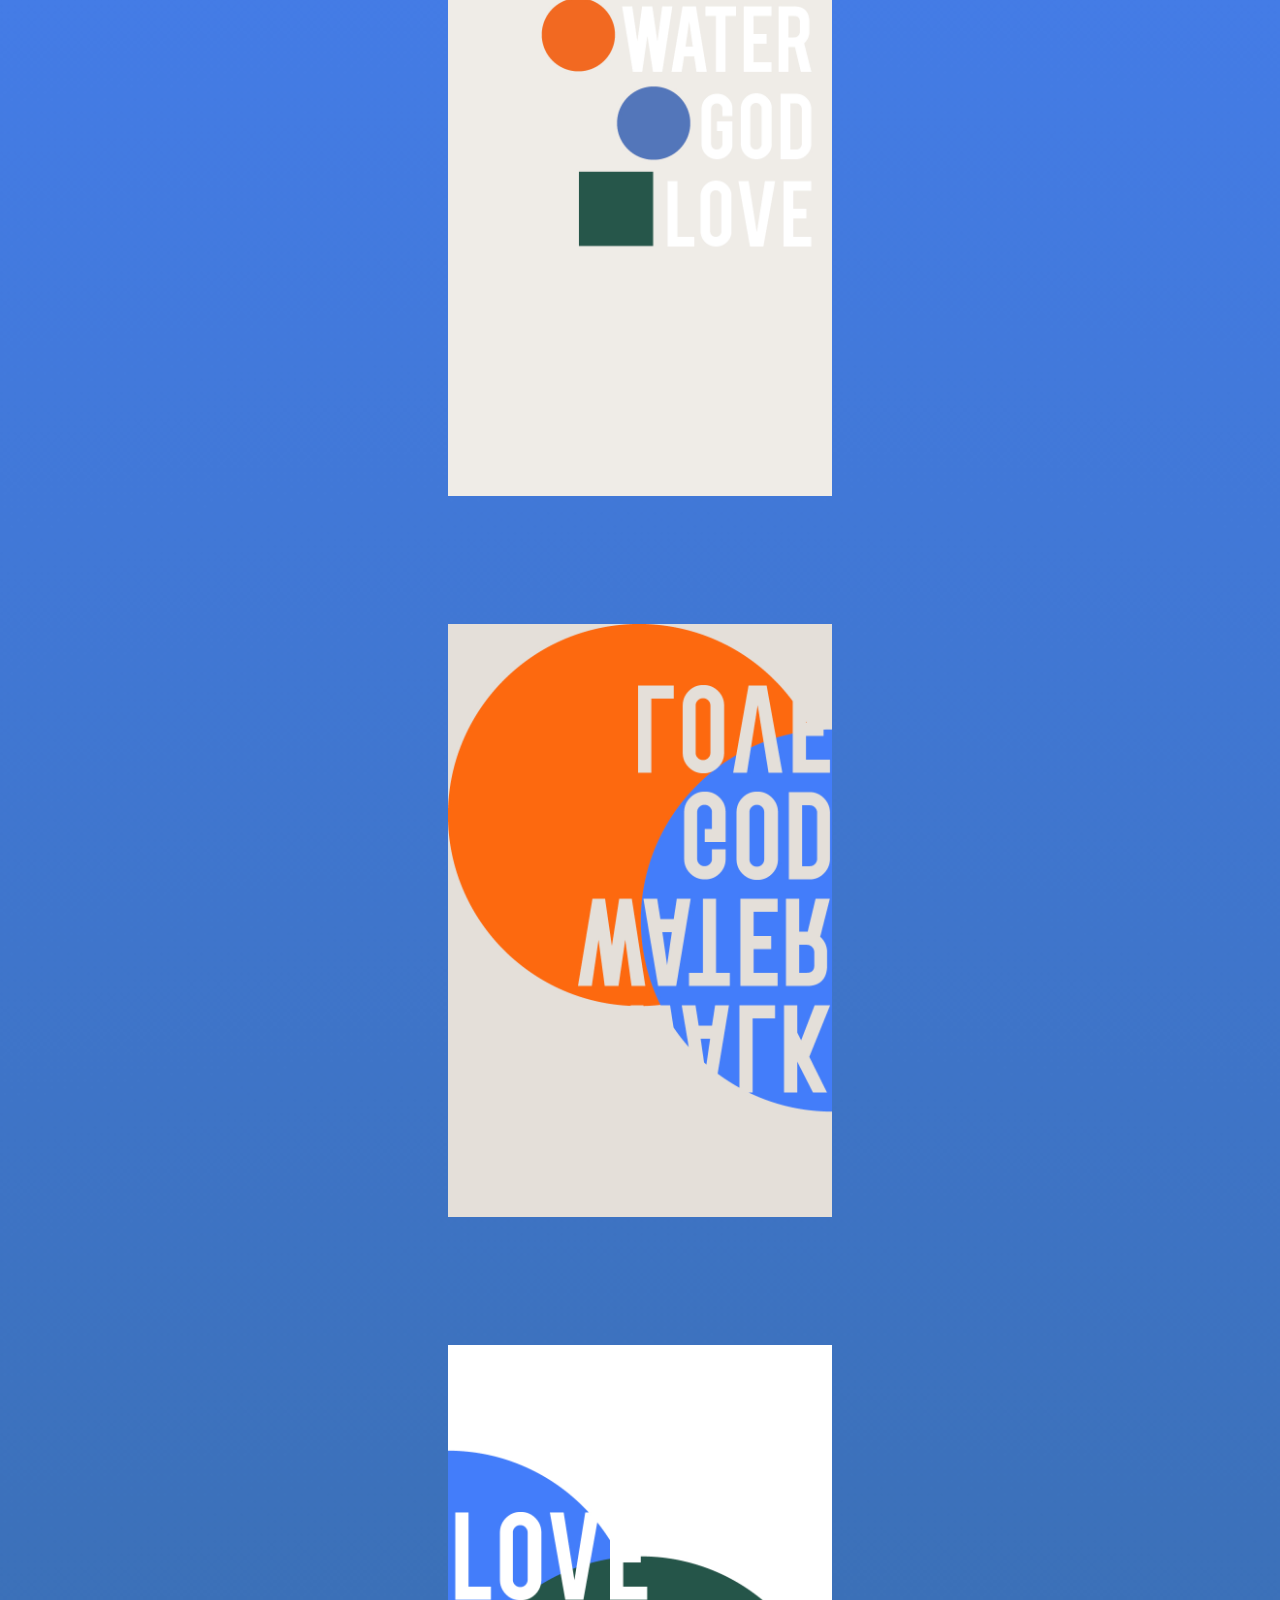
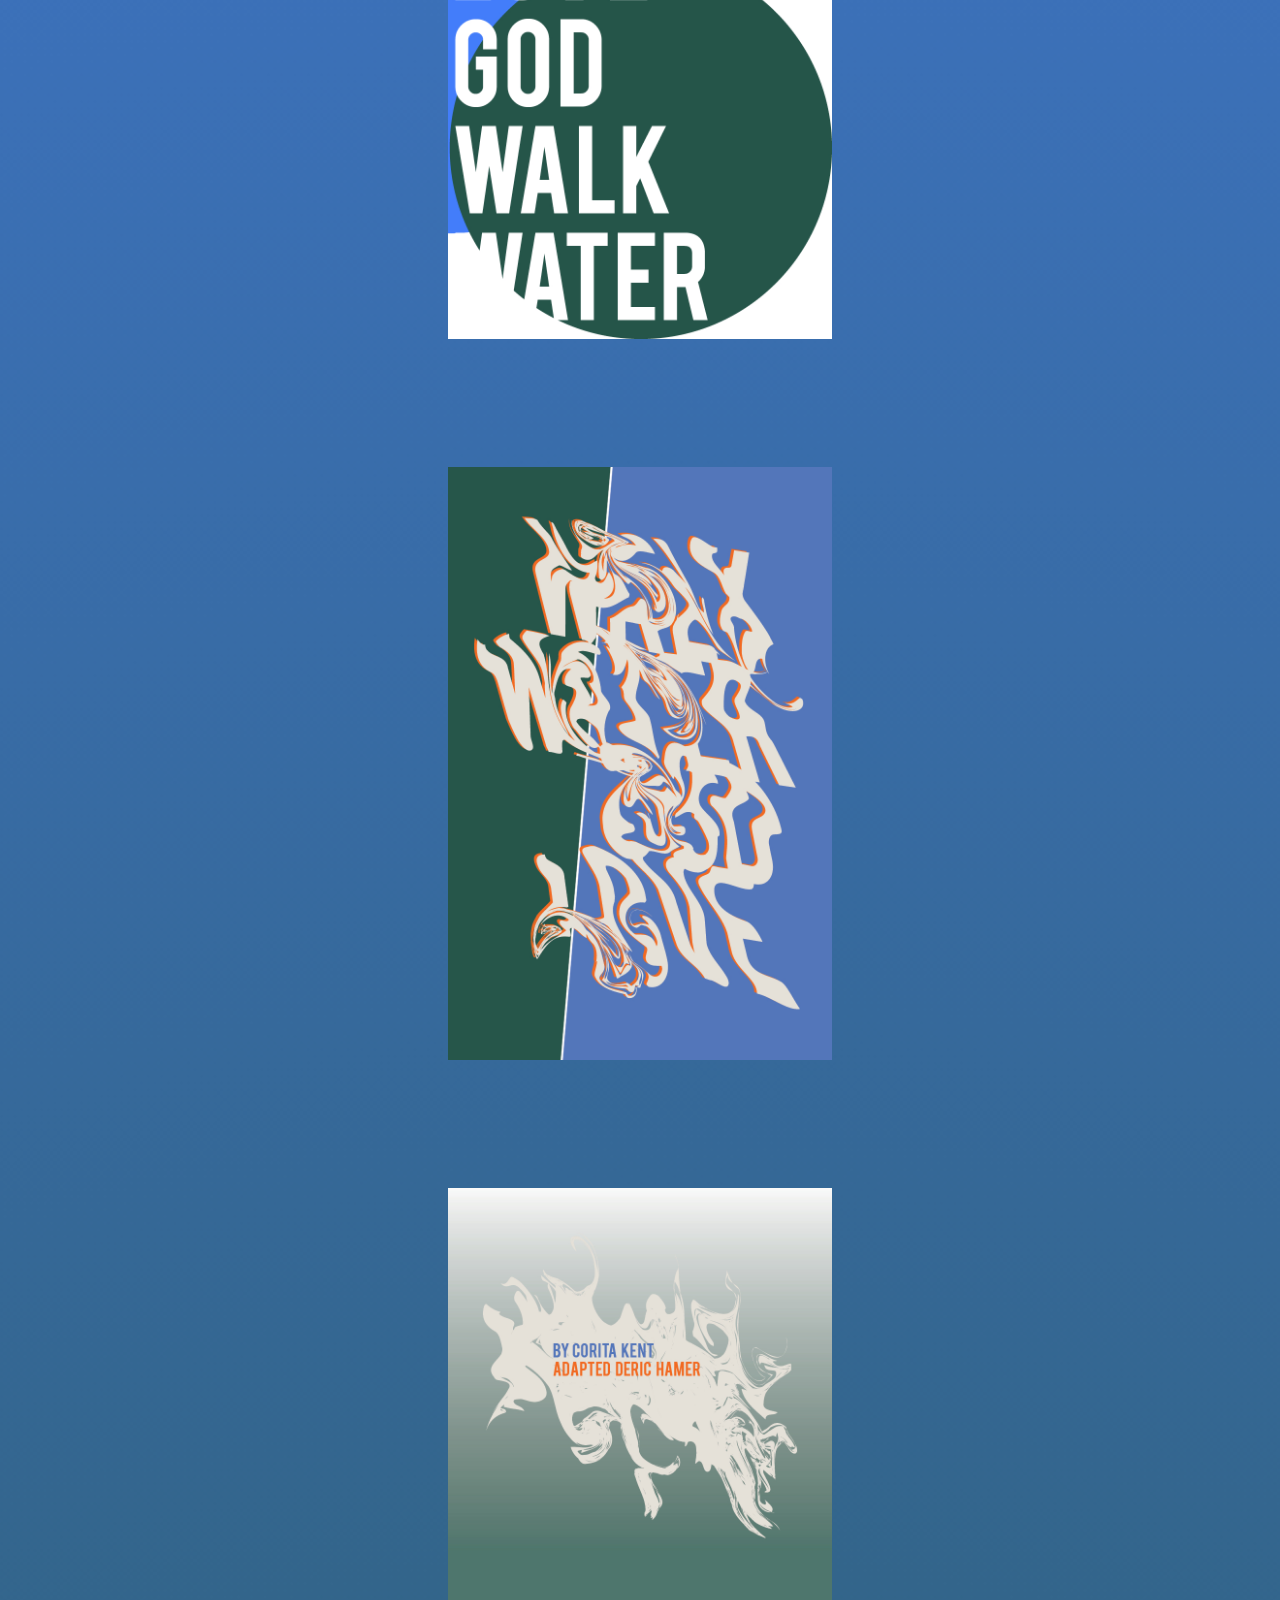
==== commit 829441b1: "Final Crit Edits" ====
--- a/50.html
+++ b/50.html
@@ -4,9 +4,9 @@
     <meta charset="utf-8">
     <link rel="stylesheet" type="text/css" href="50.css">
     <title>50 Iterations</title>
-    <style>
+    <!--<style>
       * { border: 1px solid red; }
-    </style>
+    </style>-->
   </head>
   <body>
 
@@ -14,17 +14,19 @@
 
       <div id="divdivID">
         <div class="flex-item" id="divID"></div>
-      </div>
+
 
       <h1 class="flex-item"> 50 Iterations </h1>
 
       <p class="flex-item">
-        Bacon ipsum dolor amet short loin meatball meatloaf kielbasa swine.
-        Kevin pork loin corned beef drumstick. Cupim salami alcatra biltong.
-        Shank cupim capicola pork belly chicken andouille pork chop meatball doner pork loin jerky boudin tail frankfurter.
-        Strip steak beef ribs pancetta pastrami kevin cow.
+        For this project I made 50 unique compositions of a Corita Kent piece.
+        The assignment was to create one interation for 50 days and then compile all in a format appropriate to the piece and project.
+        I created this website, which below displays all 50 iterations.
+        The original is a serigraph produced in 1965 and titled <a href="http://corita.org/piece/65-08"><i>no one walks waters</i></a>
         Short ribs burgdoggen spare ribs corned beef bacon pastrami turkey tongue tenderloin filet mignon.
       </p>
+
+      </div>
 
       <img class="flex-item" src="1.jpg">
       <img class="flex-item" src="2.jpg">
--- a/50.css
+++ b/50.css
@@ -1,15 +1,14 @@
 body {
-  font-family: "Arial","Helvetica",sans-serif;
+  font-family: "Helvetica",sans-serif;
   margin: 0 auto;
-  background: radial-gradient(circle, rgb(251,105,39), rgb(228,223,217));
-  background-size: 1000%;
-  background-repeat: no-repeat;
+  background: radial-gradient(circle, rgb(39, 85, 74), rgb(71, 128, 247), rgb(251, 105, 39), rgb(228, 223, 217));
+  background-position: center;
 }
 
-html {
+/*html {
   width: 100%;
   height: 100%;
-}
+}*/
 
 img {
   max-width: 100%;
@@ -32,7 +31,8 @@
 #divdivID {
   width: 100%;
   height: 100%;
-  padding: 0 0 20% 0;
+  padding: 0 0 0 0;
+  margin-bottom: 5%;
   background: url("corita.gif");
   background-size: contain;
   background-repeat: repeat;
@@ -41,16 +41,97 @@
 #divID {
   display: block;
   width: 50%;
-  padding: 30% 0 0 0;
+  padding: 30% 0 10% 0;
   margin: 0 auto;
+  margin-top: 5%;
   background-repeat: no-repeat;
   background-position: center;
   background-size: contain;
-  margin: 0 auto;
 }
 
 h1 {
   font-weight: bold;
+  text-align: center;
+  color: rgb(228, 223, 217);
+  margin: 0 auto;
+  margin-top: 5%;
+}
+
+p {
+  text-align: center;
+  color: rgb(228, 223, 217);
+  margin: 0 auto;
+  padding-bottom:10%;
+}
+
+@media (max-width: 300px) {
+
+  img {
+    max-width: 100%;
+  }
+
+  #flex-container {
+    display: flex;
+    flex-direction: column;
+    justify-content: center;
+    align-items: center;
+  }
+
+  .flex-item {
+    display: block;
+    /*width:30%;
+    height:30%;*/
+    padding-bottom: 10%;
+  }
+
+  #divdivID {
+    width: 100%;
+    height: 100%;
+    padding: 0 0 0 0;
+    margin-bottom: 5%;
+    background: url("corita.gif");
+    background-size: contain;
+    background-repeat: repeat;
+  }
+
+  #divID {
+    display: block;
+    width: 50%;
+    padding: 30% 0 10% 0;
+    margin: 0 auto;
+    margin-top: 5%;
+    background-repeat: no-repeat;
+    background-position: center;
+    background-size: contain;
+  }
+
+  h1 {
+    font-weight: bold;
+    text-align: center;
+    color: rgb(228, 223, 217);
+    margin: 0 auto;
+    margin-top: 5%;
+  }
+
+  p {
+    text-align: center;
+    color: rgb(228, 223, 217);
+    margin: 0 auto;
+    padding-bottom:10%;
+    font-size: .5em;
+  }
+}
+
+a {
+  text-decoration: underline;
+  color: rgb(228, 223, 217);
+}
+
+a:visited {
+  text-decoration: line-through;
+  color: rgb(228, 223, 217);
+}
+
 }
 
 /*
